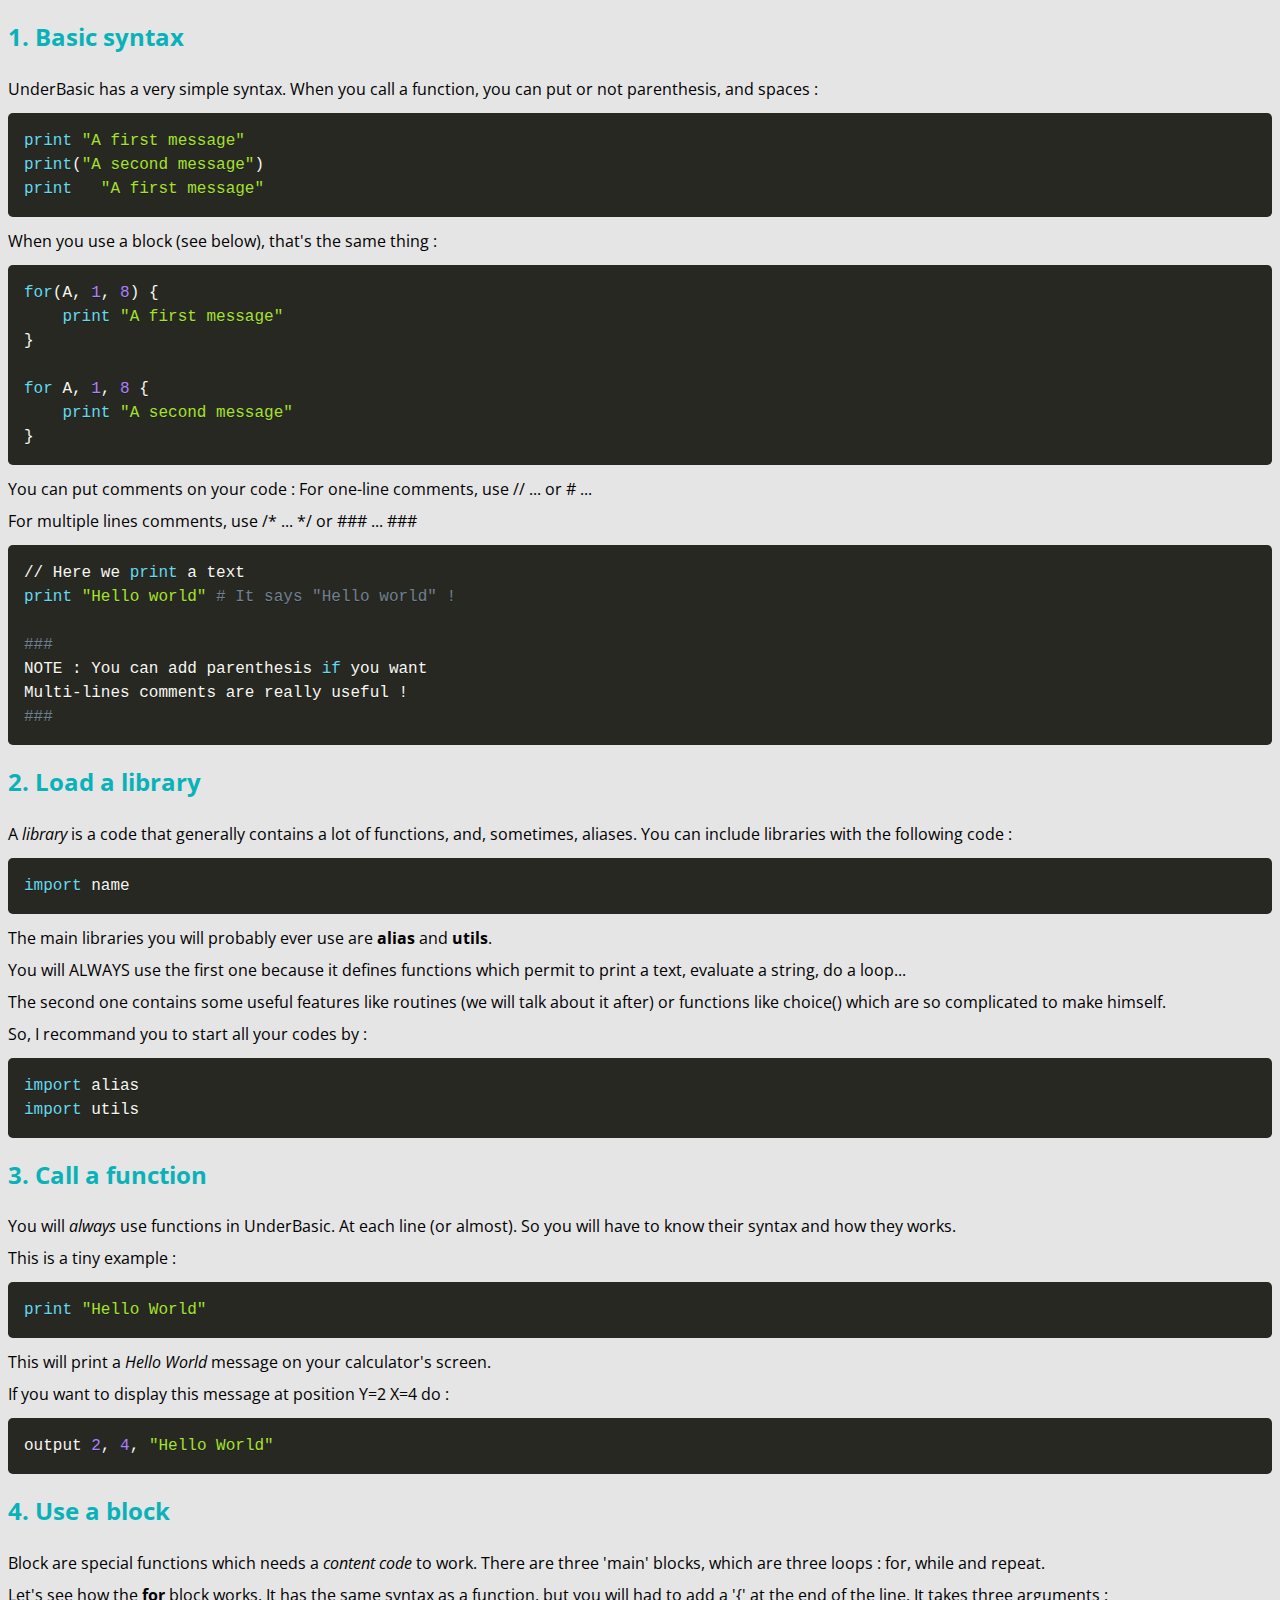
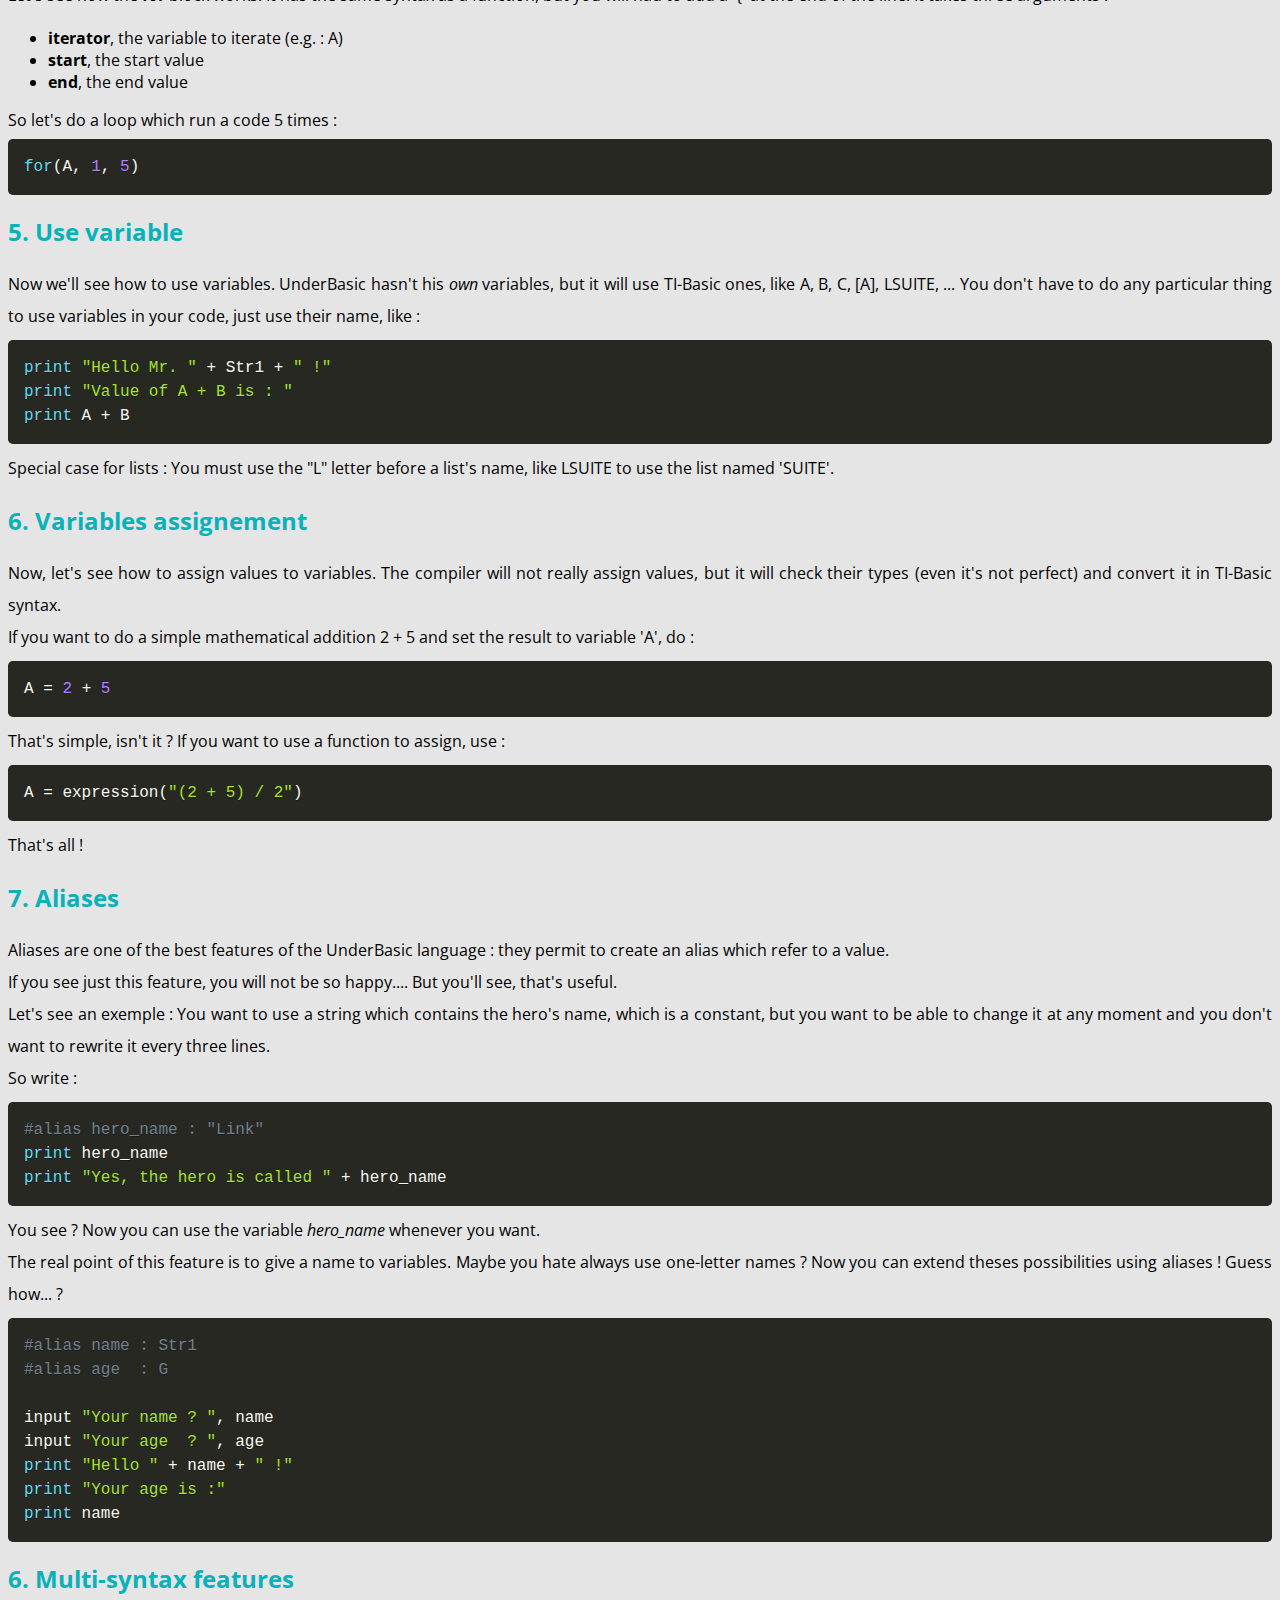
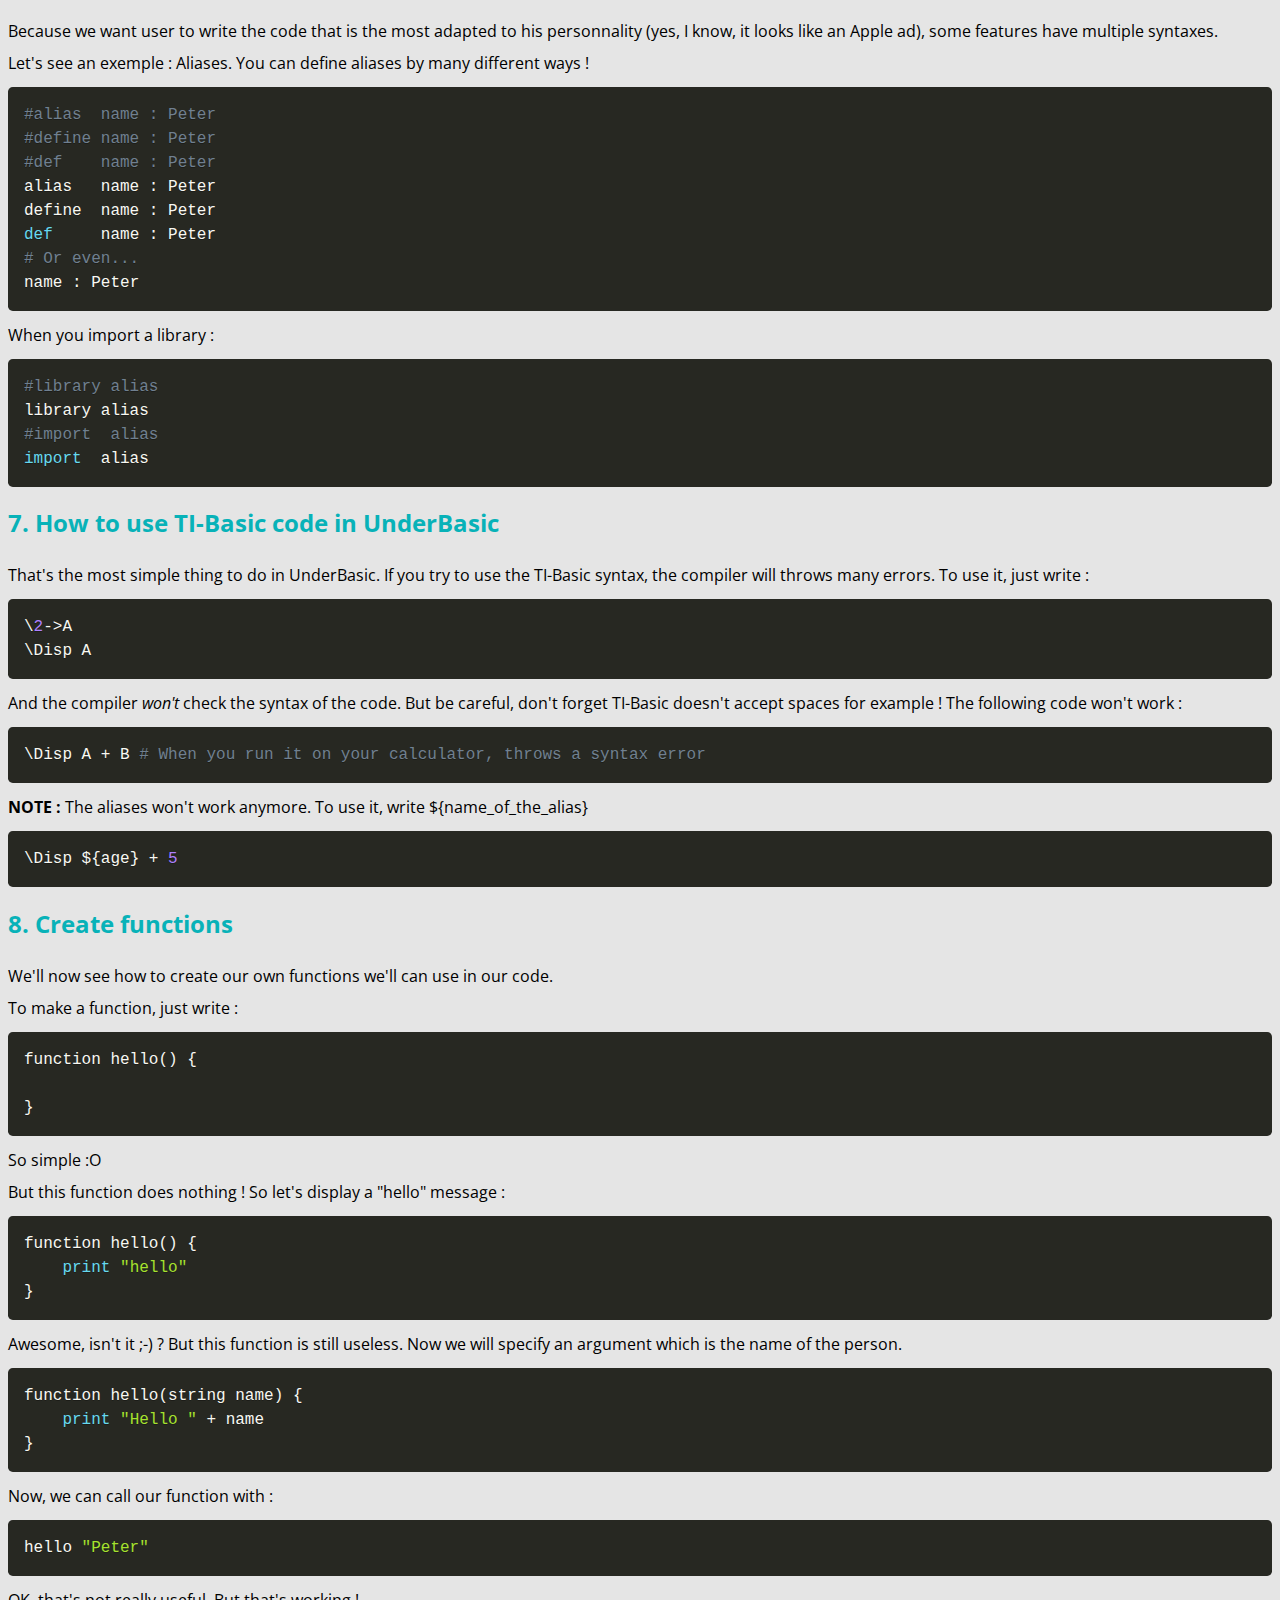
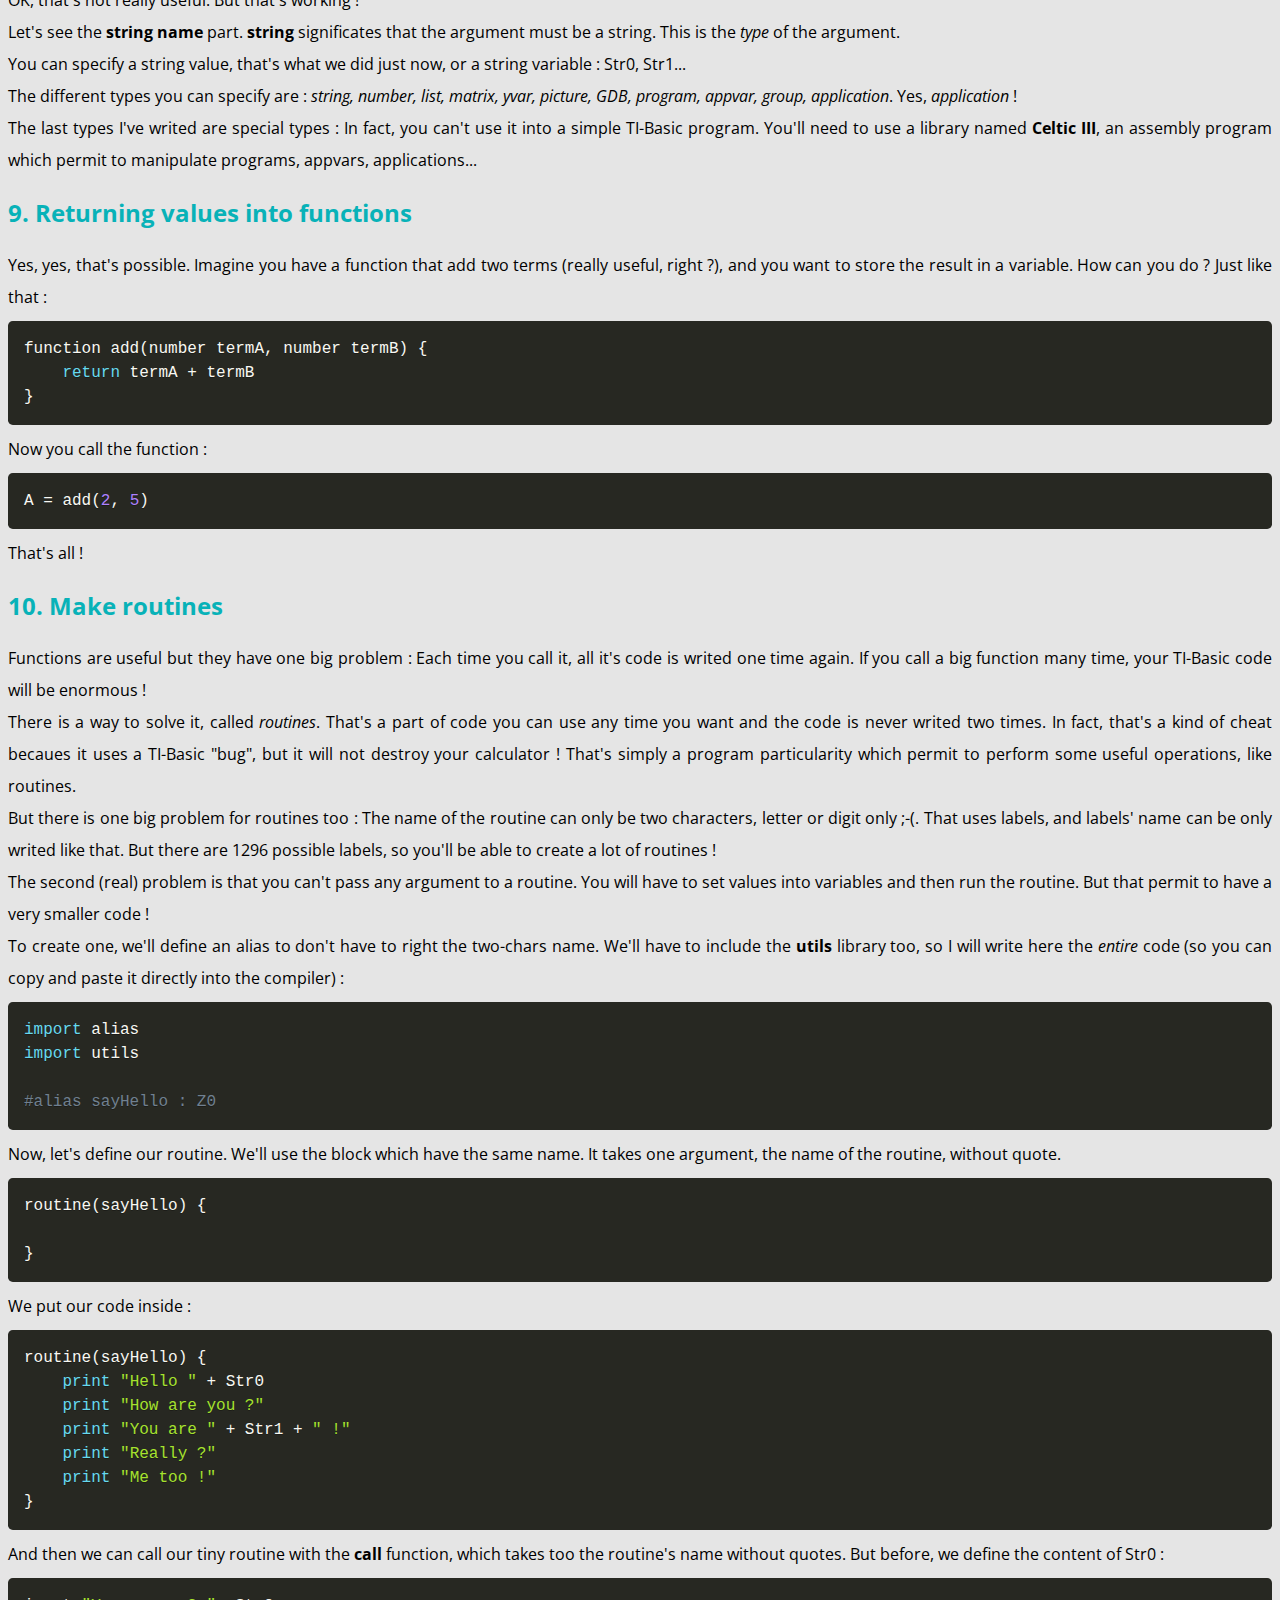
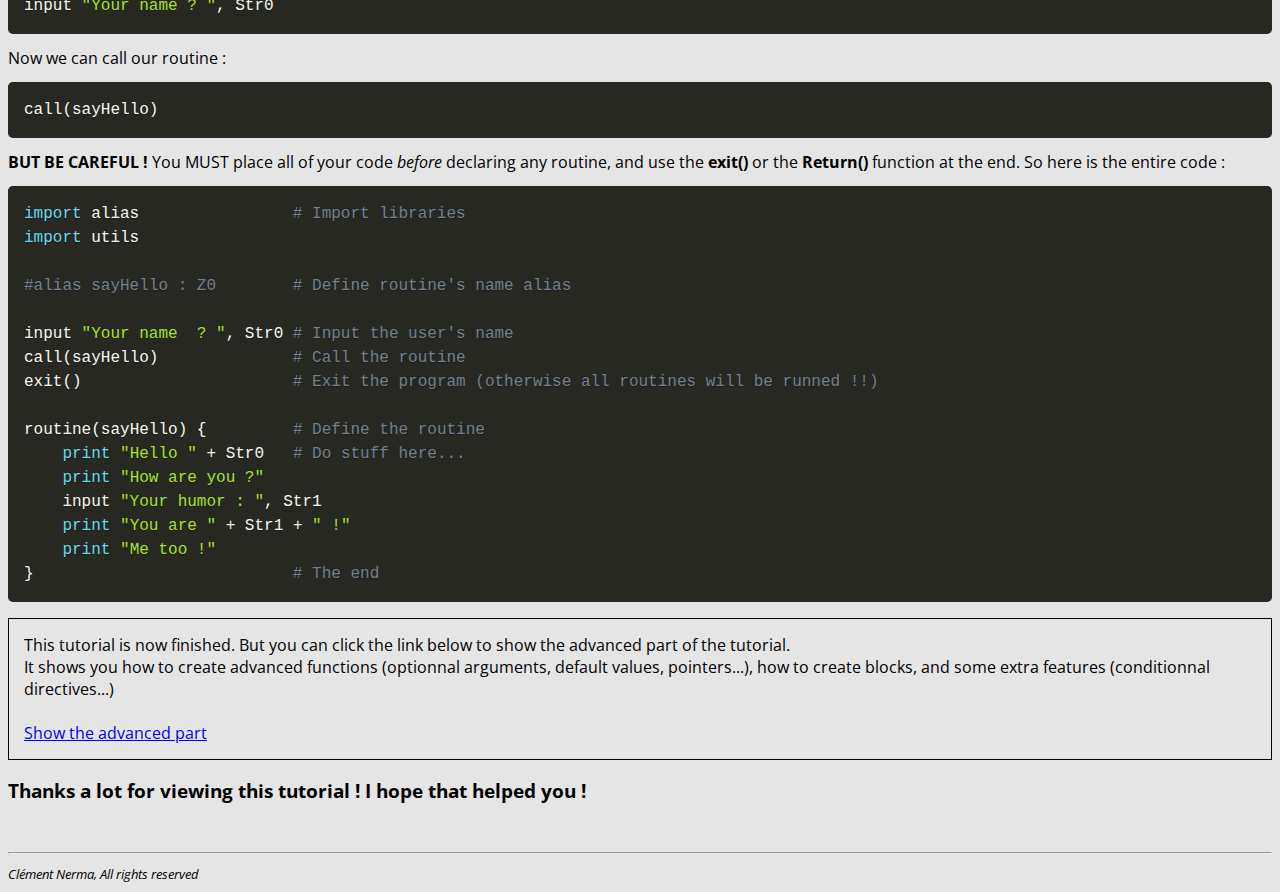
==== doc/index.html @ 7f895eaa "UnderBasic v0.7 - Improved libraries - Added documentation page (/doc) - Fixed: Bugs with arguments " ====
<!DOCTYPE html>
<html lang="en">
<head>
  <meta charset="utf-8" />
  <title>Documentation - UnderBasic</title>
  <link href="https://fonts.googleapis.com/css?family=Open+Sans" rel="stylesheet" type="text/css" />
  <link href="prism.css" rel="stylesheet" type="text/css" />
  <style type="text/css" charset="utf-8">
    body {
      font-family: "Open Sans", sans-serif;
      background-color: rgba(0, 0, 0, 0.1)
    }

    p {
      text-align: justify;
      line-height: 2em;
    }

    h2 {
      color: rgb(8, 178, 184);
      cursor: pointer;
    }

    h2:hover {
      text-decoration: underline;
    }
  </style>
</head>
<body>
  <h2 id="basic-syntax">1. Basic syntax</h2>
  <p>
    UnderBasic has a very simple syntax. When you call a function, you can put or not parenthesis, and spaces :
    <code>print "A first message"
          print("A second message")
          print   "A first message"   </code>
    When you use a block (see below), that's the same thing :
    <code>for(A, 1, 8) {
      &tab;print "A first message"
    }

    for A, 1, 8 {
    &tab;print "A second message"
    }</code>

    You can put comments on your code : For one-line comments, use // ... or # ...<br />
    For multiple lines comments, use /* ... */ or ### ... ###
    <code>// Here we print a text
          print "Hello world" # It says "Hello world" !

          ###
          NOTE : You can add parenthesis if you want
                 Multi-lines comments are really useful !
          ###</code>
  </p>

  <h2 id="load-library">2. Load a library</h2>
  <p>
    A <em>library</em> is a code that generally contains a lot of functions, and, sometimes, aliases. You can include libraries with the following code :
    <code>import name</code>
    The main libraries you will probably ever use are <strong>alias</strong> and <strong>utils</strong>.<br />
    You will ALWAYS use the first one because it defines functions which permit to print a text, evaluate a string, do a loop...<br />
    The second one contains some useful features like routines (we will talk about it after) or functions like choice() which are so complicated to make himself.<br />
    So, I recommand you to start all your codes by :
    <code>import alias
          import utils</code>
  </p>

  <h2 id="call-function">3. Call a function</h2>
  <p>
    You will <em>always</em> use functions in UnderBasic. At each line (or almost). So you will have to know their syntax and how they works.<br />
    This is a tiny example :
    <code>print "Hello World"</code>
    This will print a <em>Hello World</em> message on your calculator's screen.<br />
    If you want to display this message at position Y=2 X=4 do :
    <code>output 2, 4, "Hello World"</code>
  </p>

  <h2 id="use-block">4. Use a block</h2>
  <p>
    Block are special functions which needs a <em>content code</em> to work. There are three 'main' blocks, which are three loops : for, while and repeat.<br />
    Let's see how the <strong>for</strong> block works. It has the same syntax as a function, but you will had to add a '{' at the end of the line. It takes three arguments :<br />
    <ul>
      <li><strong>iterator</strong>, the variable to iterate (e.g. : A)</li>
      <li><strong>start</strong>, the start value</li>
      <li><strong>end</strong>, the end value</li>
    </ul>
    So let's do a loop which run a code 5 times :
    <code>for(A, 1, 5)</code>
  </p>

  <h2 id="use-variable">5. Use variable</h2>
  <p>
    Now we'll see how to use variables. UnderBasic hasn't his <em>own</em> variables, but it will use TI-Basic ones, like A, B, C, [A], LSUITE, ...
    You don't have to do any particular thing to use variables in your code, just use their name, like :
    <code>print "Hello Mr. " + Str1 + " !"
          print "Value of A + B is : "
          print A + B</code>
    Special case for lists : You must use the "L" letter before a list's name, like LSUITE to use the list named 'SUITE'.
  </p>

  <h2 id="variables-assign">6. Variables assignement</h2>
  <p>
    Now, let's see how to assign values to variables. The compiler will not really assign values, but it will check their types (even it's not perfect) and convert it in TI-Basic syntax.<br />
    If you want to do a simple mathematical addition 2 + 5 and set the result to variable 'A', do :
    <code>A = 2 + 5</code>
    That's simple, isn't it ? If you want to use a function to assign, use :
    <code>A = expression("(2 + 5) / 2")</code>
    That's all !
  </p>

  <h2 id="aliases">7. Aliases</h2>
  <p>
    Aliases are one of the best features of the UnderBasic language : they permit to create an alias which refer to a value.<br />
    If you see just this feature, you will not be so happy.... But you'll see, that's useful.<br />
    Let's see an exemple : You want to use a string which contains the hero's name, which is a constant, but you want to be able to change it at any moment and you don't want to rewrite it every three lines.<br />
    So write :
    <code>#alias hero_name : "Link"
          print hero_name
          print "Yes, the hero is called " + hero_name</code>
    You see ? Now you can use the variable <em>hero_name</em> whenever you want.<br />
    The real point of this feature is to give a name to variables. Maybe you hate always use one-letter names ? Now you can extend theses possibilities using aliases ! Guess how... ?
    <code>#alias name : Str1
          #alias age  : G

          input "Your name ? ", name
          input "Your age  ? ", age
          print "Hello " + name + " !"
          print "Your age is :"
          print name</code>
  </p>

  <h2 id="multi-syntax">6. Multi-syntax features</h2>
  <p>
    Because we want user to write the code that is the most adapted to his personnality (yes, I know, it looks like an Apple ad), some features have multiple syntaxes.<br />
    Let's see an exemple : Aliases. You can define aliases by many different ways !
    <code>#alias  name : Peter
          #define name : Peter
          #def    name : Peter
          alias   name : Peter
          define  name : Peter
          def     name : Peter
          # Or even...
          name : Peter</code>
    When you import a library :
    <code>#library alias
           library alias
          #import  alias
           import  alias</code>
  </p>

  <h2 id="tibasic">7. How to use TI-Basic code in UnderBasic</h2>
  <p>
    That's the most simple thing to do in UnderBasic. If you try to use the TI-Basic syntax, the compiler will throws many errors. To use it, just write :
    <code>
      \2->A
      \Disp A
    </code>
    And the compiler <em>won't</em> check the syntax of the code. But be careful, don't forget TI-Basic doesn't accept spaces for example ! The following code won't work :
    <code>
      \Disp A + B # When you run it on your calculator, throws a syntax error
    </code>
    <strong>NOTE :</strong> The aliases won't work anymore. To use it, write ${name_of_the_alias}
    <code>
      \Disp ${age} + 5
    </code>
   </p>

  <h2 id="create-function">8. Create functions</h2>
  <p>
    We'll now see how to create our own functions we'll can use in our code.<br />
    To make a function, just write :
    <code>function hello() {
      &tab;
    }</code>
    So simple :O<br />
    But this function does nothing ! So let's display a "hello" message :
    <code>function hello() {
      &tab;print "hello"
    }</code>
    Awesome, isn't it ;-) ? But this function is still useless. Now we will specify an argument which is the name of the person.<br />
    <code>function hello(string name) {
      &tab;print "Hello " + name
    }</code>
    Now, we can call our function with :
    <code>hello "Peter"</code>
    OK, that's not really useful. But that's working !<br />
    Let's see the <strong>string name</strong> part. <strong>string</strong> significates that the argument must be a string. This is the <em>type</em> of the argument.<br />
    You can specify a string value, that's what we did just now, or a string variable : Str0, Str1...<br />
    The different types you can specify are : <em>string, number, list, matrix, yvar, picture, GDB, program, appvar, group, application</em>. Yes, <em>application</em> !<br />
    The last types I've writed are special types : In fact, you can't use it into a simple TI-Basic program. You'll need to use a library named <strong>Celtic III</strong>, an assembly program which permit to manipulate programs, appvars, applications...
  </p>

  <h2 id="functions-return">9. Returning values into functions</h2>
  <p>
    Yes, yes, that's possible. Imagine you have a function that add two terms (really useful, right ?), and you want to store the result in a variable. How can you do ? Just like that :
    <code>
      function add(number termA, number termB) {
      &tab;return termA + termB
      }
    </code>
    Now you call the function :
    <code>
      A = add(2, 5)
    </code>
    That's all !
  </p>

  <h2 id="make-routines">10. Make routines</h2>
  <p>
    Functions are useful but they have one big problem : Each time you call it, all it's code is writed one time again. If you call a big function many time, your TI-Basic code will be enormous !<br />
    There is a way to solve it, called <em>routines</em>. That's a part of code you can use any time you want and the code is never writed two times. In fact, that's a kind of cheat becaues it uses a TI-Basic "bug", but it will not destroy your calculator ! That's simply a program particularity which permit to perform some useful operations, like routines.<br />
    But there is one big problem for routines too : The name of the routine can only be two characters, letter or digit only ;-(. That uses labels, and labels' name can be only writed like that. But there are 1296 possible labels, so you'll be able to create a lot of routines !<br />
    The second (real) problem is that you can't pass any argument to a routine. You will have to set values into variables and then run the routine. But that permit to have a very smaller code !<br />
    To create one, we'll define an alias to don't have to right the two-chars name. We'll have to include the <strong>utils</strong> library too, so I will write here the <em>entire</em> code (so you can copy and paste it directly into the compiler) :
    <code>
      import alias
      import utils

      #alias sayHello : Z0
    </code>

    Now, let's define our routine. We'll use the block which have the same name. It takes one argument, the name of the routine, without quote.
    <code>routine(sayHello) {

    }</code>
    We put our code inside :
    <code>routine(sayHello) {
      &tab;print "Hello " + Str0
      &tab;print "How are you ?"
      &tab;print "You are " + Str1 + " !"
      &tab;print "Really ?"
      &tab;print "Me too !"
    }</code>

    And then we can call our tiny routine with the <strong>call</strong> function, which takes too the routine's name without quotes.
    But before, we define the content of Str0 :

    <code>input "Your name ? ", Str0</code>

    Now we can call our routine :

    <code>call(sayHello)</code>

    <strong>BUT BE CAREFUL !</strong> You MUST place all of your code <em>before</em> declaring any routine, and use the <strong>exit()</strong> or the <strong>Return()</strong> function at the end. So here is the entire code :

    <code>
      import alias                # Import libraries
      import utils

      #alias sayHello : Z0        # Define routine's name alias

      input "Your name  ? ", Str0 # Input the user's name
      call(sayHello)              # Call the routine
      exit()                      # Exit the program (otherwise all routines will be runned !!)

      routine(sayHello) {         # Define the routine
      &tab;print "Hello " + Str0   # Do stuff here...
      &tab;print "How are you ?"
      &tab;input "Your humor : ", Str1
      &tab;print "You are " + Str1 + " !"
      &tab;print "Me too !"
      }                           # The end
    </code>
  </p>

  <div style="border:1px solid black;padding:15px;">
    This tutorial is now finished. But you can click the link below to show the advanced part of the tutorial.<br />
    It shows you how to create advanced functions (optionnal arguments, default values, pointers...), how to create blocks, and some extra features (conditionnal directives...)<br /><br />

    <a id="show_advanced" href="#">Show the advanced part</a>
  </div>

  <div id="advanced" style="display:none;">
    <h2 id="advanced-arguments">I - Advanced arguments definitions</h2>
    <h2 id="pointers">1. Pointers</h2>
    When you define a function, maybe you'll want to have a variable, not a value. For example, let's imagine a string. You have to perform many operations on this string. If you accept both variables and values, you'll maybe have :
    <code>
      function cut_from_space(string str) {
        &tab;Z = length(str)
        &tab;for(A, 1, Z) {
          &tab;&tab;if(sub(str, A, 1) = " ") {
          &tab;&tab;&tab;Str0 = sub(str, A + 1, Z - A) # We need to put result in Str0
          &tab;&tab;&tab;A = Z + 1
          &tab;&tab;}
        &tab;}
      }
    </code>
    And you do :
    <code>
      cut_from_space("This is a very very very long string, isn't it ? I think that's really boring to write a so long string...")
    </code>
    The final TI-Basic code will be :
    <code>
      length("This is a very very very long string, isn't it ? I think that's really boring to write a so long string...")
      For(A,1,Z)
      If sub("This is a very very very long string, isn't it ? I think that's really boring to write a so long string..."
      Then
      sub("This is a very very very long string, isn't it ? I think that's really boring to write a so long string...",A + 1,Z - A)
      Z+1->A
      End
      End
    </code>
    That's WAY too long :o ! So you will use a <strong>pointer</strong>, you will ask 'I want a variable, not a value'. You can do it by adding a star "*" after the argument's type :
    <code>
      function cut_from_space(string* str) {
        &tab;Z = length(str)
        &tab;for(A, 1, Z) {
          &tab;&tab;if(sub(str, A, 1) = " ") {
          &tab;&tab;&tab;str = sub(str, A + 1, Z - A) # Str0 is no longer modified because we now have a pointer and we can modify him
          &tab;&tab;&tab;A = Z + 1
          &tab;&tab;}
        &tab;}
      }
    </code>
    Now, the previous code won't work, and you will run the function like this :
    <code>
      Str0 = "This is a very very very long string, isn't it ? I think that's really boring to write a so long string..."
      cut_from_space(Str0)
    </code>
    And the final TI-Basic code becomes :
    <code>
      "This is a very very very long string, isn't it ? I think that's really boring to write a so long string..."->Str0
      length(Str0)
      For(A,1,Z)
      If sub(Str0
      Then
      sub(Str0,A + 1,Z - A)
      Z+1->A
      End
      End
    </code>
    The code is <u>two times</u> smaller !<br />
    Another goal of using a pointer is if you <em>need</em> a pointer, like the <strong>for</strong> block. Here is the beginning of it's source code :
    <code>
      block for(number* iterator, number start, number end) {
    </code>
    It can't work without a variable. Why ? Imagine you are using JavaScript, Python, C++ or any other language which supports the for() loop. Do you think this code will work ?
    <code>for(5 = 0, 1, 2)</code>
    No, it doesn't make sense. Because it needs an iterator, a variable which will be iterated at each run.
    <code>for(counter = 0, 1, 2)</code>
    That will works.

    <h2 id="optionnal-args">2. Optionnal arguments</h2>
    Maybe you'll want one of the arguments to be optionnal. For example, you have a function which perform a complex mathematical operation, and you want to permit user having a value multiplied by a coefficient without writing another line of code.<br />
    You'll use an <em>optionnal argument</em>. When user call the function, he will not be asked for the optionnal argument. If he specify it, it takes the value he have specified. But if he doesn't specify the argument, it takes the default value you want.
    <code>
      function financial(number t1, number t2, number [coefficient] = 1) { # Here, the default coefficient is 1
      &tab;return (t1 + t2 * cos(t1) / cos(t2)) + (tan(t1)) * (t1 - coefficient)
      }
    </code>
    Now, you can write :
    <code>
      A = financial(8, 7.5)      # (8 + 7.5 * cos(8) / cos(7.5)) + (tan(8)) * (8 - 1)
      A = financial(8, 7.5, 0.6) # (8 + 7.5 * cos(8) / cos(7.5)) + (tan(8)) * (8 - 6)
    </code>
    Useful, isn't it ;-) ?

    <h2 id="mixed-contents">3. Mixed contents</h2>
    Now, we'll see <em>mixed</em> contents. That's arguments which can take any type, list, matrix, string or either number. You can pass what you want to the function !<br />
    The use of this type is rare, because it's generally useful only when you are using a TI-Basic command which supports the mixed type ! (e.g. : Input)<br />
    You can define a mixed argument like that :
    <code>
      function input(mixed* name) {
    </code>
    <strong>NOTE :</strong> Here I use a pointer, but you can remove the star "*" to accept values too.

    <h2 id="create-blocks">II - Create blocks</h2>
    <p>
      Now, let's see how to create blocks. <em>Blocks</em> are some particular functions I've talked about in the <a href="#use-block">4<small>th</small> paragraph</a>.<br />
      We will now create our own block ! But before beginning, what is the point of a block ? In fact, that permit to <em>encapsulate</em> a code into another. For example, in the for loop case, that's permit to use the TI-Basic <strong>For</strong> command, put your code, and then place the <strong>End</strong> token, which is ugly when you see it on your computer's screen.<br />
      So let's see a little example : We'll create a block that defines some variables, run the code many times (user specify how many times, that's an argument named <em>times</em>), and then delete them. First, here is a block declaration syntax :
      <code>block vars(number times) {</code>
      That's really similar to functions, but here we use the <strong>block</strong> keyword.<br />
      When we'll want to put the block's specified code (what we put between '{' and '}' when we use the block), we'll use a variable named _CONTENT_. But we don't want to use it at a simple variable, we want to put it directly in our function's code. So we'll use ${_CONTENT_} to disable compiler's syntax checking. It will only check the syntax of the code himself, not how we use this variable.
      <code>block vars(number times) {
        &tab;A = 8
        &tab;B = 7
        &tab;D = 4
        &tab;LSUITE = {4, 8, 7, 6, 5, 2, 8, 4, 6, 5}
        &tab;for(A, 1, times) {
        &tab;&tab;${_CONTENT_}
        &tab;}
        &tab;deleteVar A
        &tab;deleteVar B
        &tab;deleteVar D
        &tab;deleteVar LSUITE
      }</code>
      Now we can call this block by writing :
      <code>
        vars(5) {
        &tab;print (A * D + 5) / tan(LSUITE(5))
        }

        vars 8 {
        &tab;print (A * D + 8) / cos(LSUITE(3) + tan(LSUITE(5))) * (sin(LSUITE(3)))
        }
      </code>

      Imagine if we had to write all this code two times :o !
    </p>

    <h2 id="extra-features">III - Extra features</h2>
    <h2 id="conditionnal-directives">1. Conditionnal directives</h2>
    <em>Conditionnal directives</em>. That's their name. They are everywhere. Everywhen.<br />
    Now, we'll see a very secret feature... No, I'm kidding.<br />
    That are directives that permit to run a code <em>only if</em> an argument does (not) exist.<br />
    Let's see : we have a function that takes an optionnal argument, like we did in <a href="#optionnal-args">Optionnal Arguments</a> section. We take it's code one time again :
    <code>function financial(number t1, number t2, number [coefficient] = 1) {
          &tab;return (t1 + t2 * cos(t1) / cos(t2)) + (tan(t1)) * (t1 - coefficient)
          }</code>

    Maybe you want to add a special code if <strong>coefficient</strong> is defined ? Like displaying a message, why not ? But how to do it ? We'll simply use the <em>#ifndef</em> directive, which means If Not Defined. There is also the <em>#ifdef</em> directive, but we doesn't want it here. To close the condition, we put a <em>#endif</em> directive at the end :
    <code>function financial(number t1, number t2, number [coefficient] = 1) {
          &tab;#ifndef coefficient
          &tab;
          &tab;#endif
          &tab;return (t1 + t2 * cos(t1) / cos(t2)) + (tan(t1)) * (t1 - coefficient)
          }</code>

    We can now put our code between the two directives. But there is also an interesting feature with these directives : you can use <em>#set</em> to assign a value to an argument. You can also <em>create</em>n interesting argument.<br />
    Also, you can put UnderBasic code which will be compiled <u>only</u> if this argument is defined, like our message :

    <code>function financial(number t1, number t2, number [coefficient] = 1) {
          &tab;#ifndef coefficient
          &tab;print "WARN: No coeff"
          &tab;#endif
          &tab;return (t1 + t2 * cos(t1) / cos(t2)) + (tan(t1)) * (t1 - coefficient)
          }</code>
    <!-- explain what is it, #ifdef #ifndef #endif #set !-->
  </div>

  <h3>Thanks a lot for viewing this tutorial ! I hope that helped you !</h3>

  <!-- ======================================================= !-->
  <br /><hr />
  <small><em>Clément Nerma, All rights reserved</em></small>

  <!-- Scripts part !-->
  <script type="text/javascript" charset="utf-8">
    var codes = document.getElementsByTagName('code'), pre, code, source, j,
        titles, link;

    // Prepare `code` tags for syntax higlighting
    for(var i = 0; i < codes.length; i++) {
      source = codes[i].innerHTML.split('\n');

      for(j = 0; j < source.length; j++)
        source[j] = source[j].trim();

      if(!source[0])
        source.splice(0, 1);

      pre  = document.createElement('pre');
      pre.innerHTML = '<code class="language-python">' + source.join('\n').replace(/&amp;tab;/g, '&nbsp;&nbsp;&nbsp;&nbsp;') + '</code>';

      codes[i].parentElement.replaceChild(pre, codes[i]);
    }

    /* Make `h2` titles clickables */
    titles = document.getElementsByTagName('h2');

    for(i = 0; i < titles.length; i++)
      titles[i].addEventListener('click', function(event) {
        window.location.hash = this.getAttribute('id');
        event.preventDefault();
      });

    // Add `click` event for #show_advanced
    document.getElementById('show_advanced').addEventListener('click', function(event) {
      document.getElementById('advanced').style.display = 'block';
      this.parentElement.remove();
      event.preventDefault();
    });

    // If URL is ......?advanced, show advanced content
    if(window.location.search === '?advanced') {
      document.getElementById('advanced').style.display = 'block';
      document.getElementById('show_advanced').parentElement.remove();
    }
  </script>
  <script type="text/javascript" src="prism.js"></script>
</body>
</html>
---- doc/prism.css ----
/* http://prismjs.com/download.html?themes=prism-okaidia&languages=markup+python */
/**
 * okaidia theme for JavaScript, CSS and HTML
 * Loosely based on Monokai textmate theme by http://www.monokai.nl/
 * @author ocodia
 */

code[class*="language-"],
pre[class*="language-"] {
	color: #f8f8f2;
	background: none;
	text-shadow: 0 1px rgba(0, 0, 0, 0.3);
	font-family: Consolas, Monaco, 'Andale Mono', 'Ubuntu Mono', monospace;
	text-align: left;
	white-space: pre;
	word-spacing: normal;
	word-break: normal;
	word-wrap: normal;
	line-height: 1.5;

	-moz-tab-size: 4;
	-o-tab-size: 4;
	tab-size: 4;

	-webkit-hyphens: none;
	-moz-hyphens: none;
	-ms-hyphens: none;
	hyphens: none;
}

/* Code blocks */
pre[class*="language-"] {
	padding: 1em;
	margin: .5em 0;
	/*padding: .4em;*/
	/*margin: .2em 0;*/
	overflow: hidden;
	/*overflow: auto;*/
	border-radius: 0.3em;
}

:not(pre) > code[class*="language-"],
pre[class*="language-"] {
	background: #272822;
}

/* Inline code */
:not(pre) > code[class*="language-"] {
	padding: .1em;
	border-radius: .3em;
	white-space: normal;
}

.token.comment,
.token.prolog,
.token.doctype,
.token.cdata {
	color: slategray;
}

.token.punctuation {
	color: #f8f8f2;
}

.namespace {
	opacity: .7;
}

.token.property,
.token.tag,
.token.constant,
.token.symbol,
.token.deleted {
	color: #f92672;
}

.token.boolean,
.token.number {
	color: #ae81ff;
}

.token.selector,
.token.attr-name,
.token.string,
.token.char,
.token.builtin,
.token.inserted {
	color: #a6e22e;
}

.token.operator,
.token.entity,
.token.url,
.language-css .token.string,
.style .token.string,
.token.variable {
	color: #f8f8f2;
}

.token.atrule,
.token.attr-value,
.token.function {
	color: #e6db74;
}

.token.keyword {
	color: #66d9ef;
}

.token.regex,
.token.important {
	color: #fd971f;
}

.token.important,
.token.bold {
	font-weight: bold;
}
.token.italic {
	font-style: italic;
}

.token.entity {
	cursor: help;
}
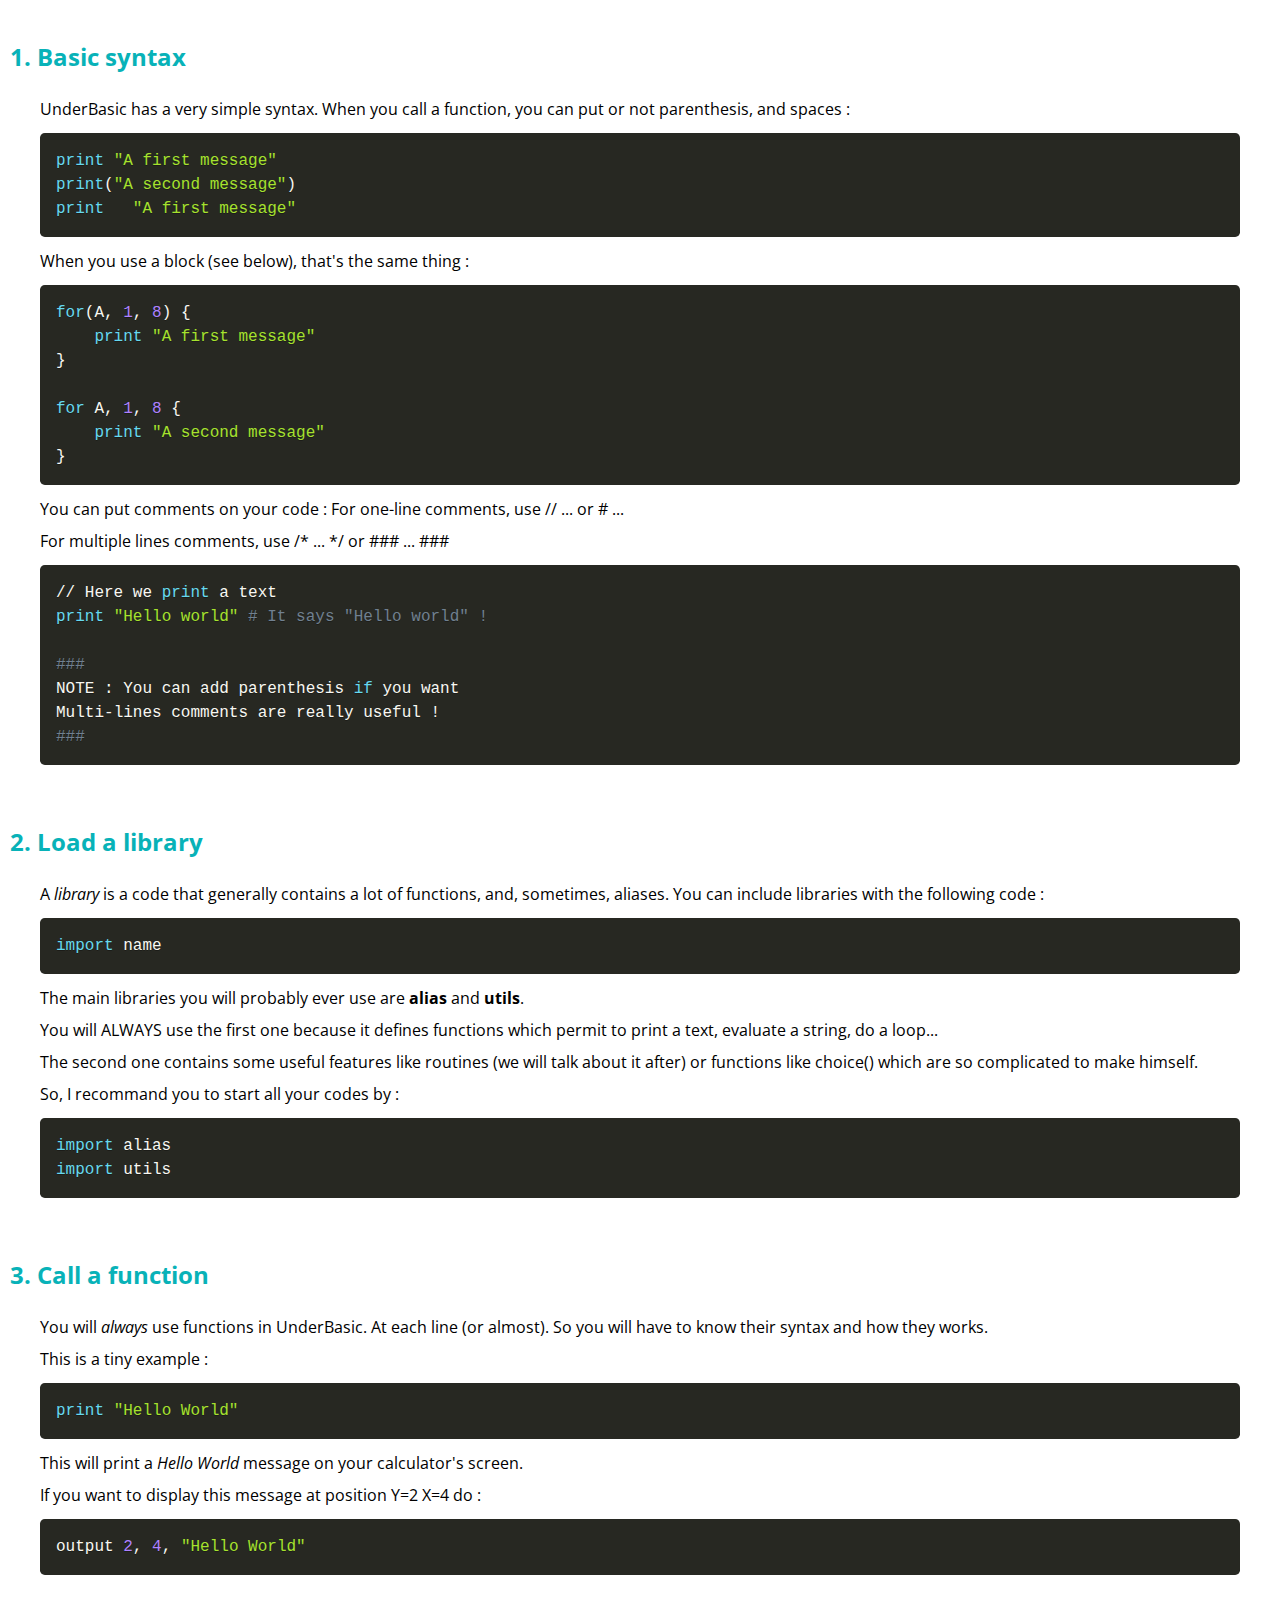
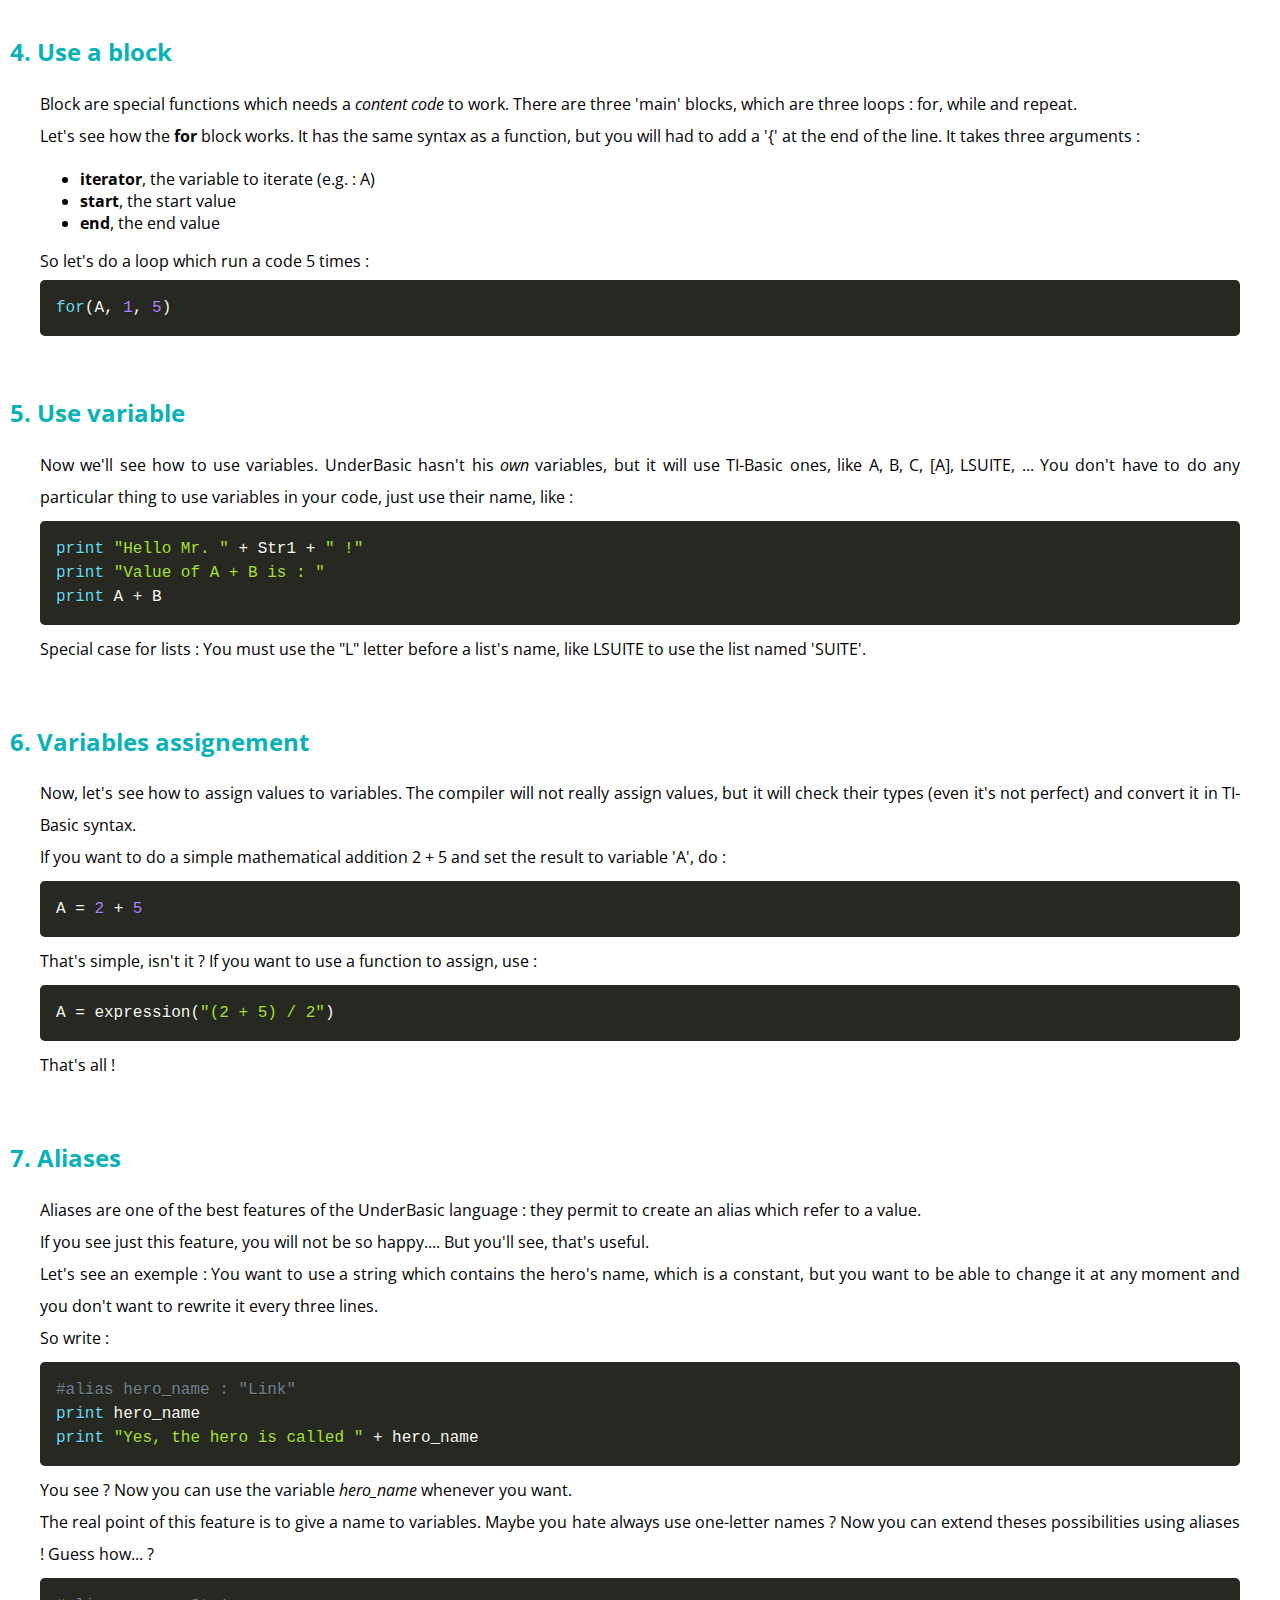
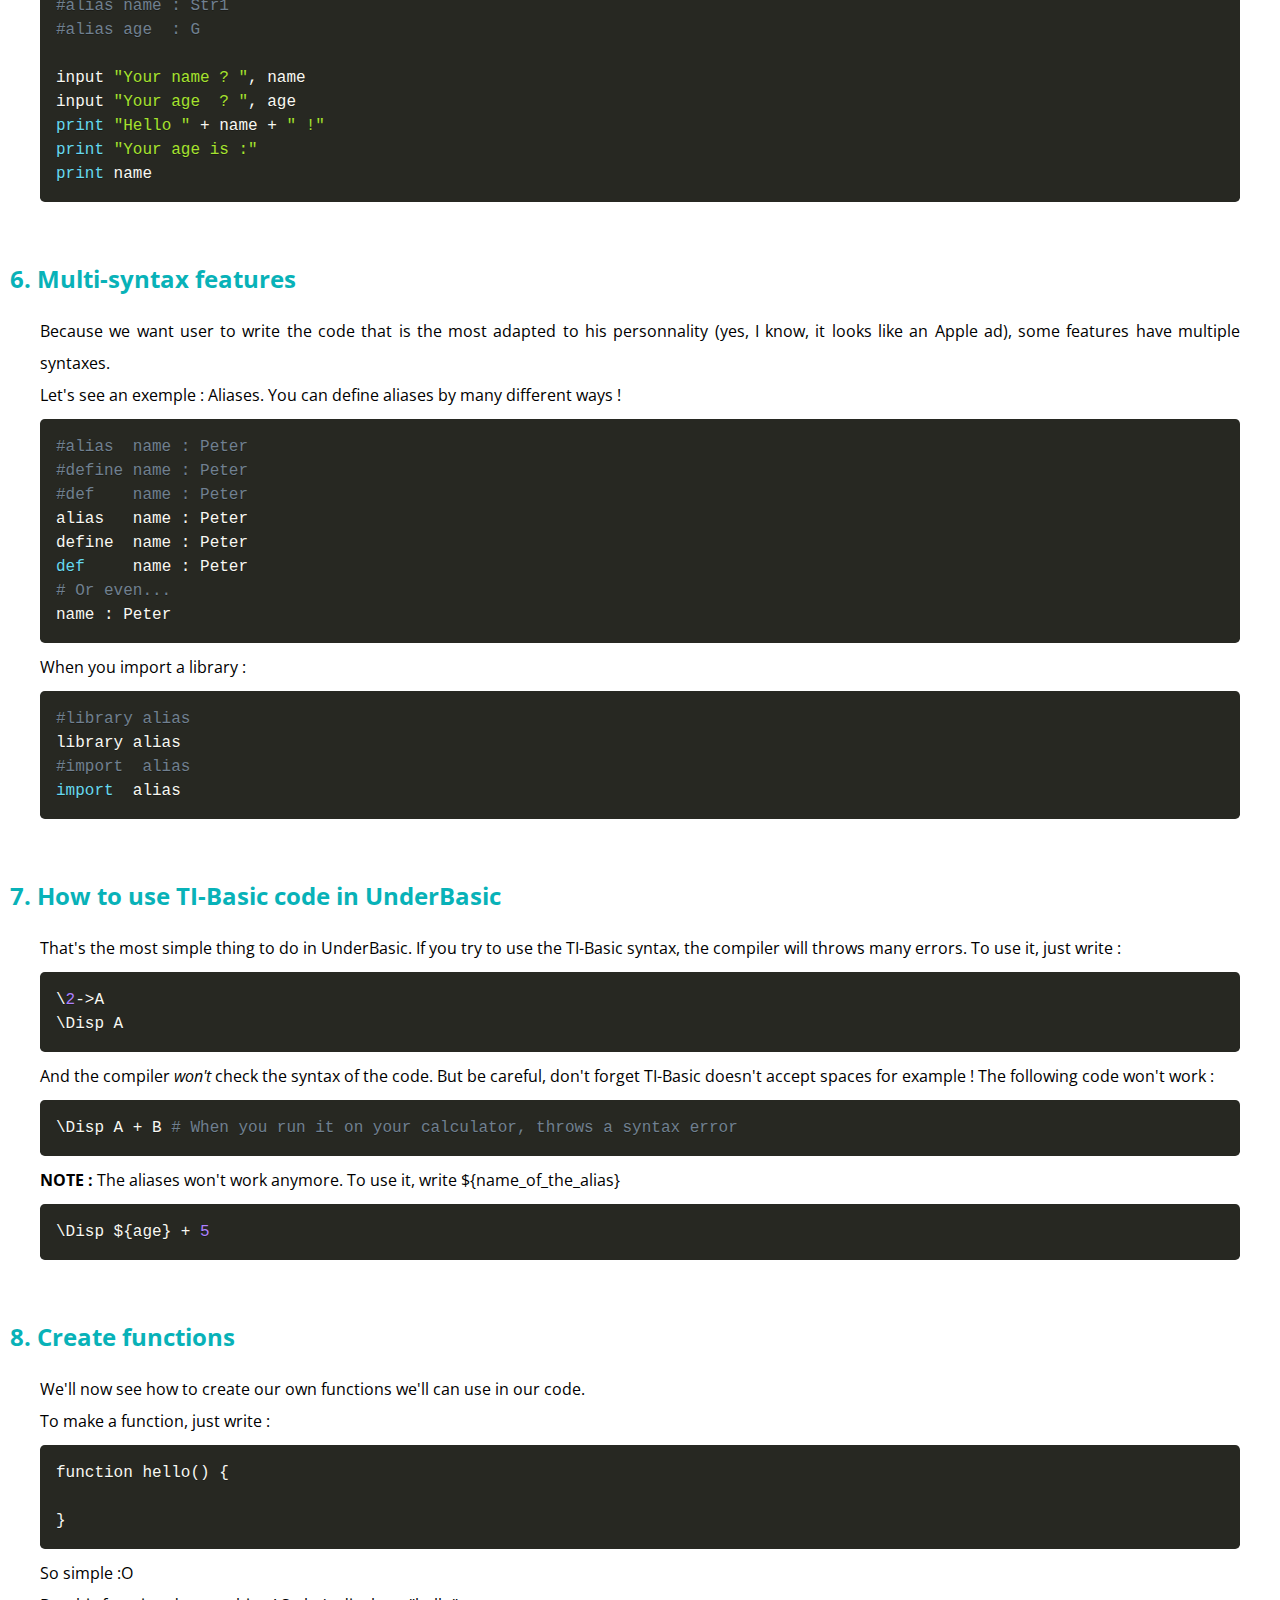
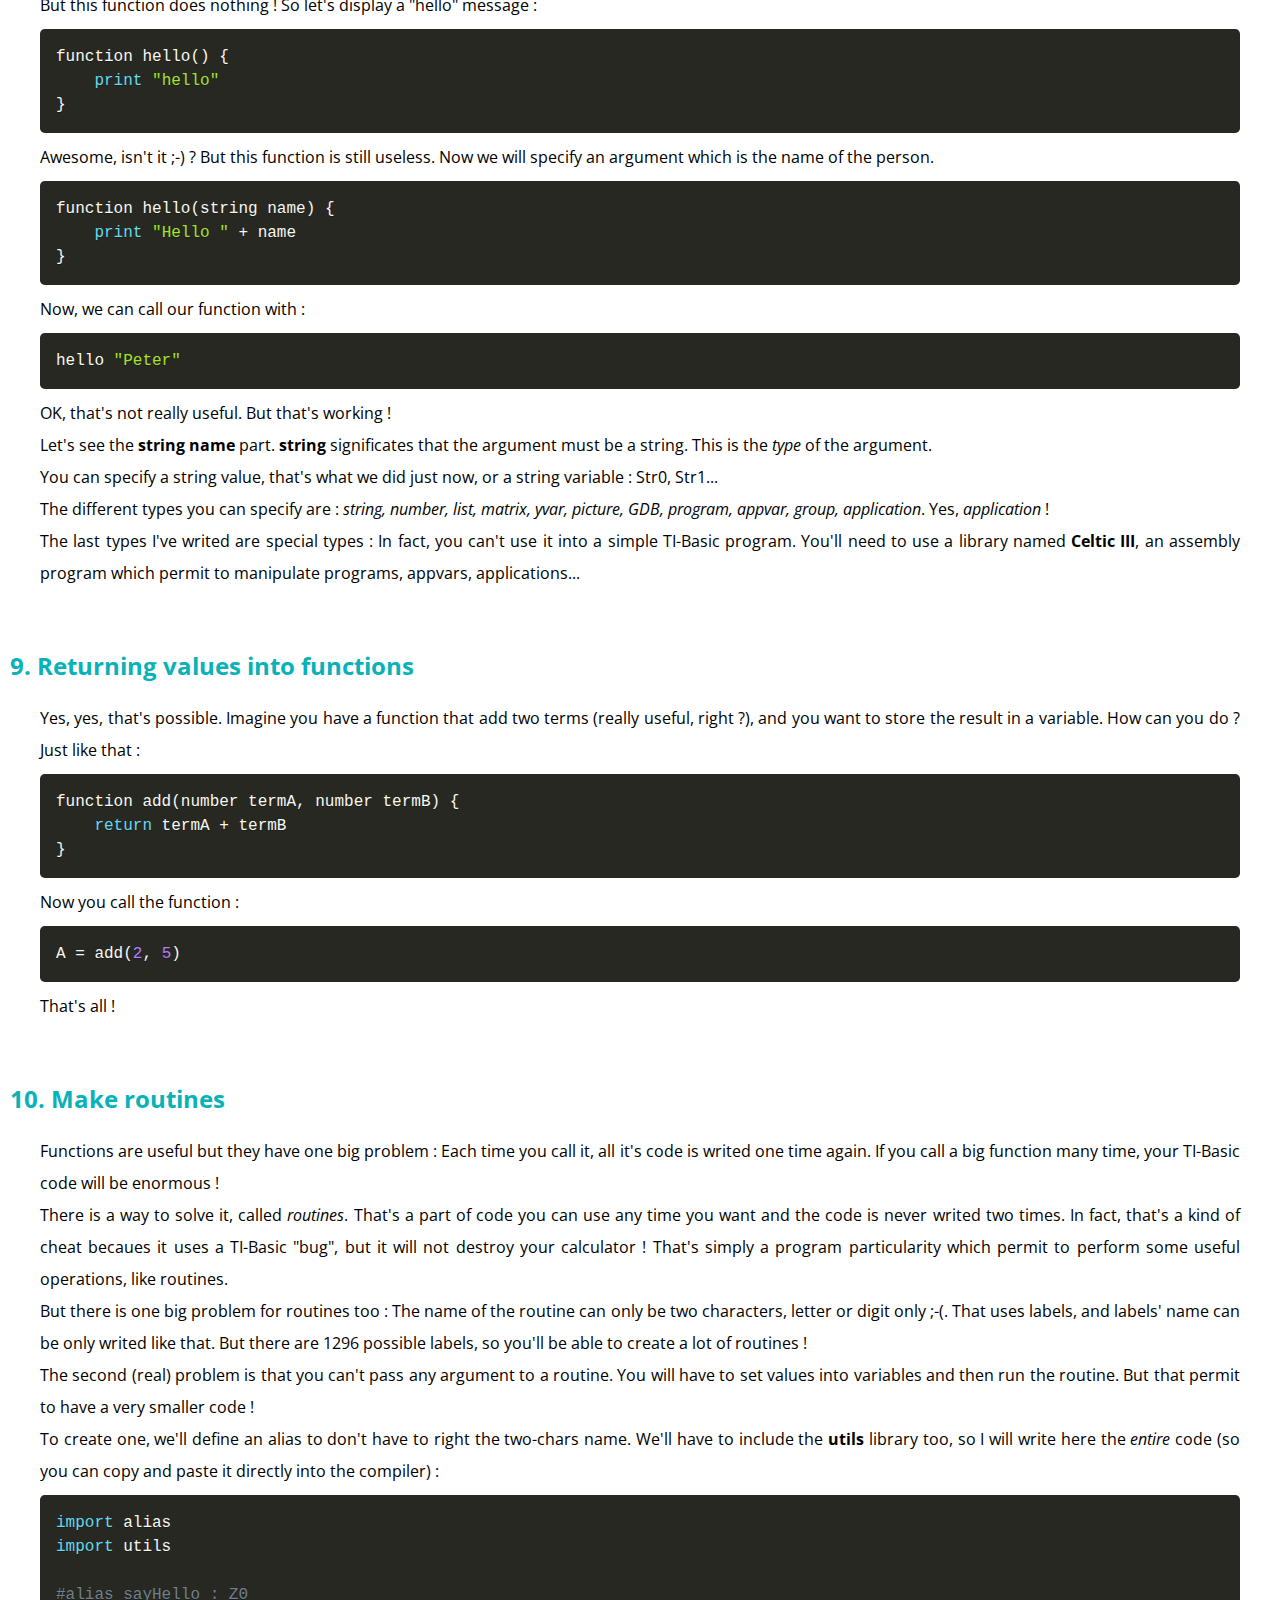
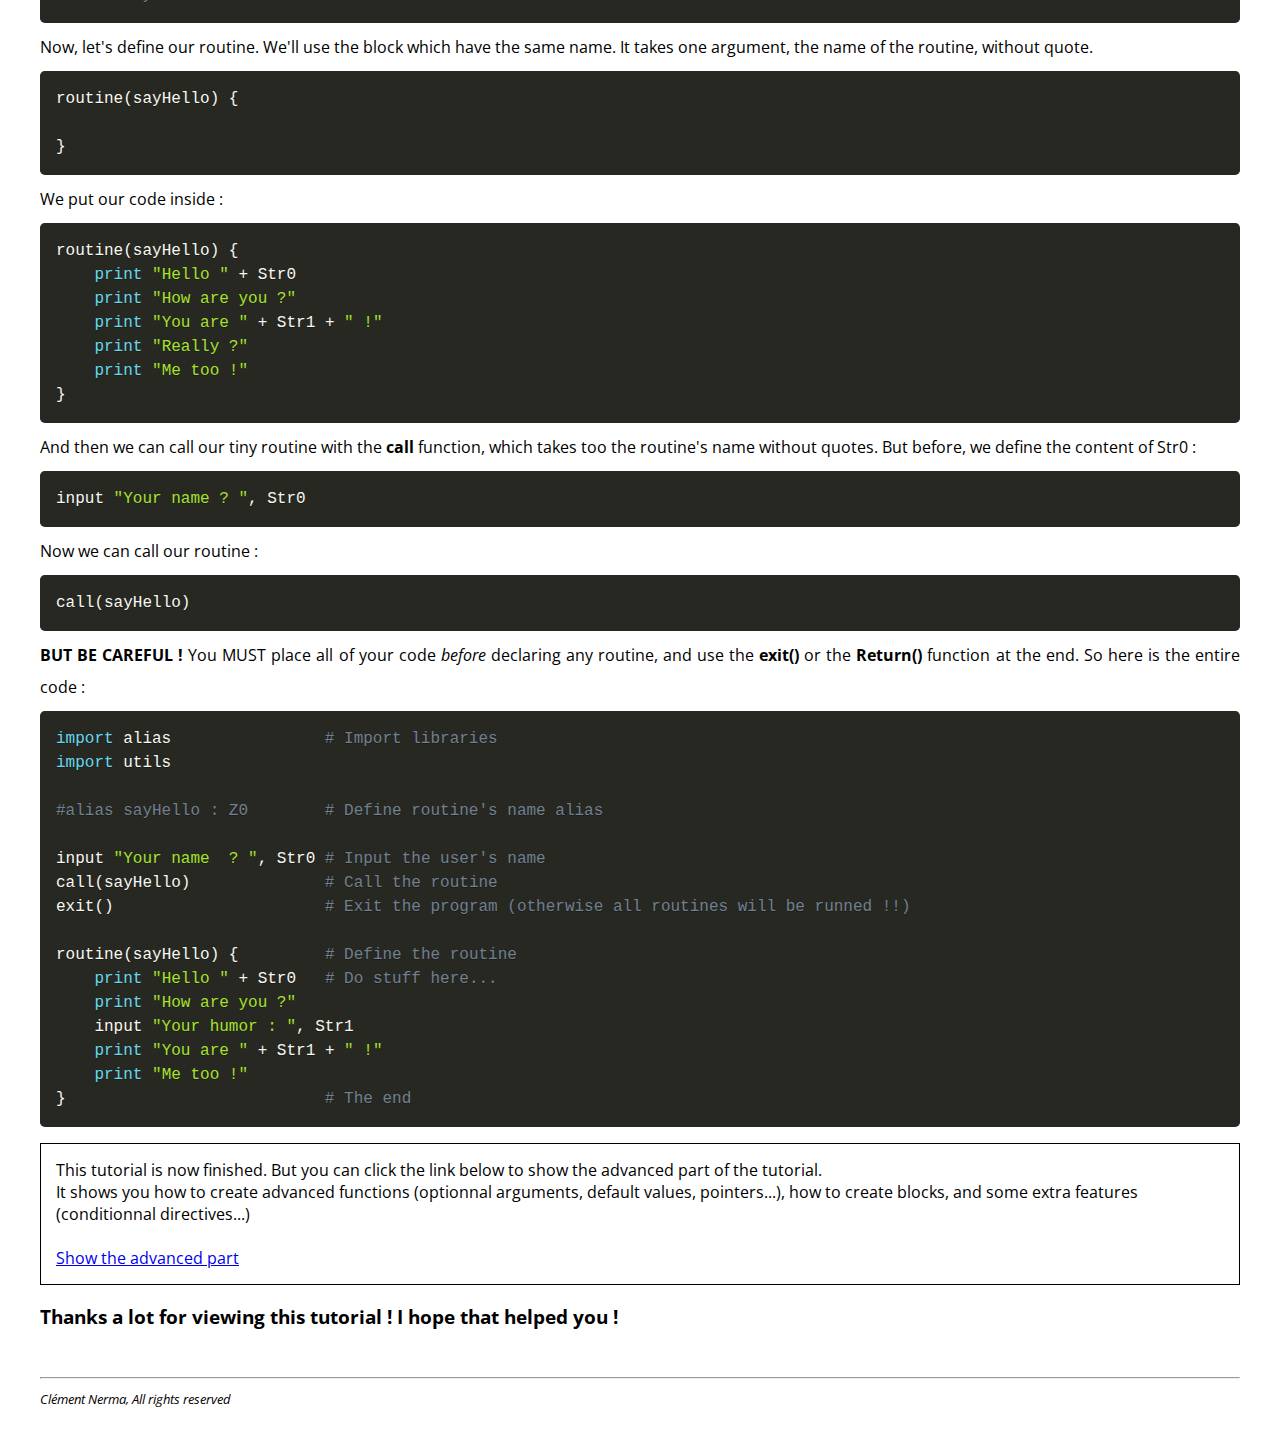
==== commit 2589c214: "[Doc] Improved CSS for readability" ====
--- a/doc/index.html
+++ b/doc/index.html
@@ -9,6 +9,9 @@
     body {
       font-family: "Open Sans", sans-serif;
       background-color: rgba(0, 0, 0, 0.1)
+      max-width: 900px;
+      padding: 40px;
+      margin: auto;
     }
 
     p {
@@ -19,6 +22,8 @@
     h2 {
       color: rgb(8, 178, 184);
       cursor: pointer;
+      margin-top: 60px;
+      margin-left: -30px;
     }
 
     h2:hover {
@@ -27,7 +32,7 @@
   </style>
 </head>
 <body>
-  <h2 id="basic-syntax">1. Basic syntax</h2>
+  <h2 id="basic-syntax" style="margin-top: 0;">1. Basic syntax</h2>
   <p>
     UnderBasic has a very simple syntax. When you call a function, you can put or not parenthesis, and spaces :
     <code>print "A first message"
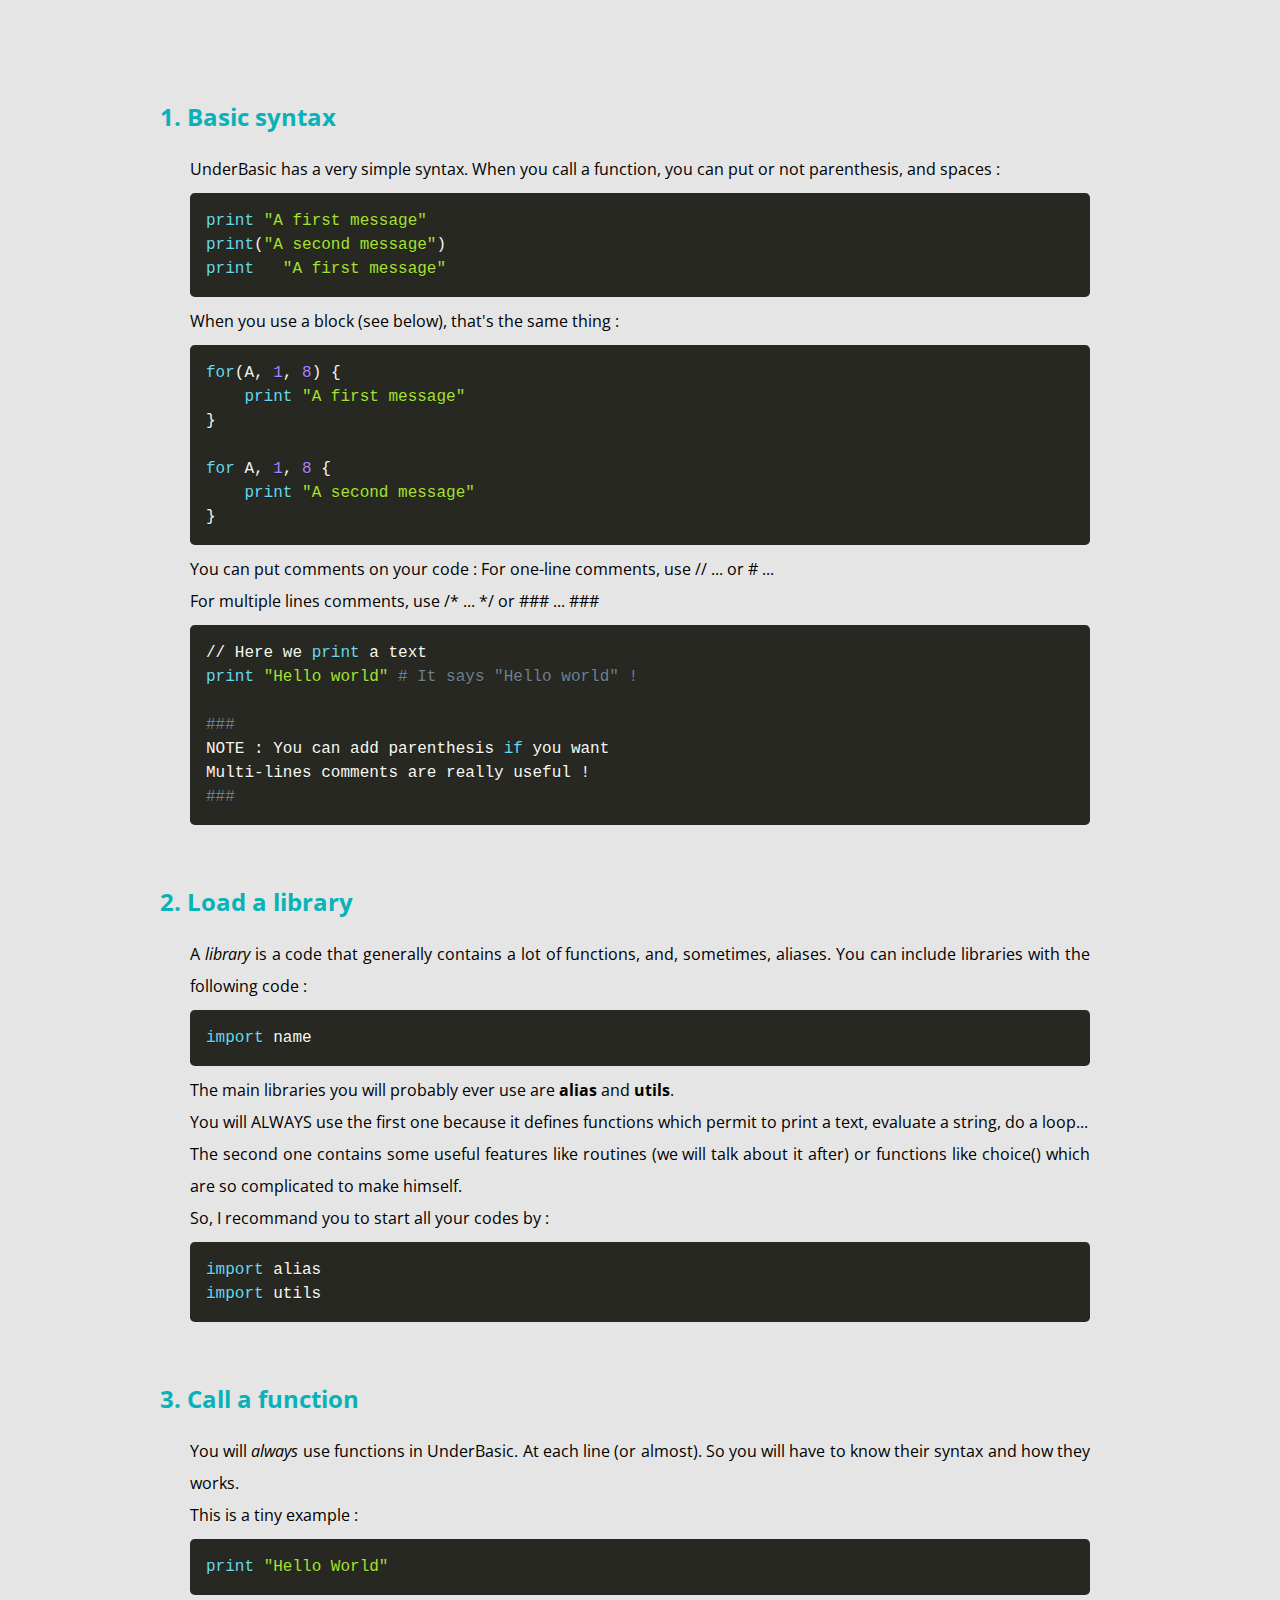
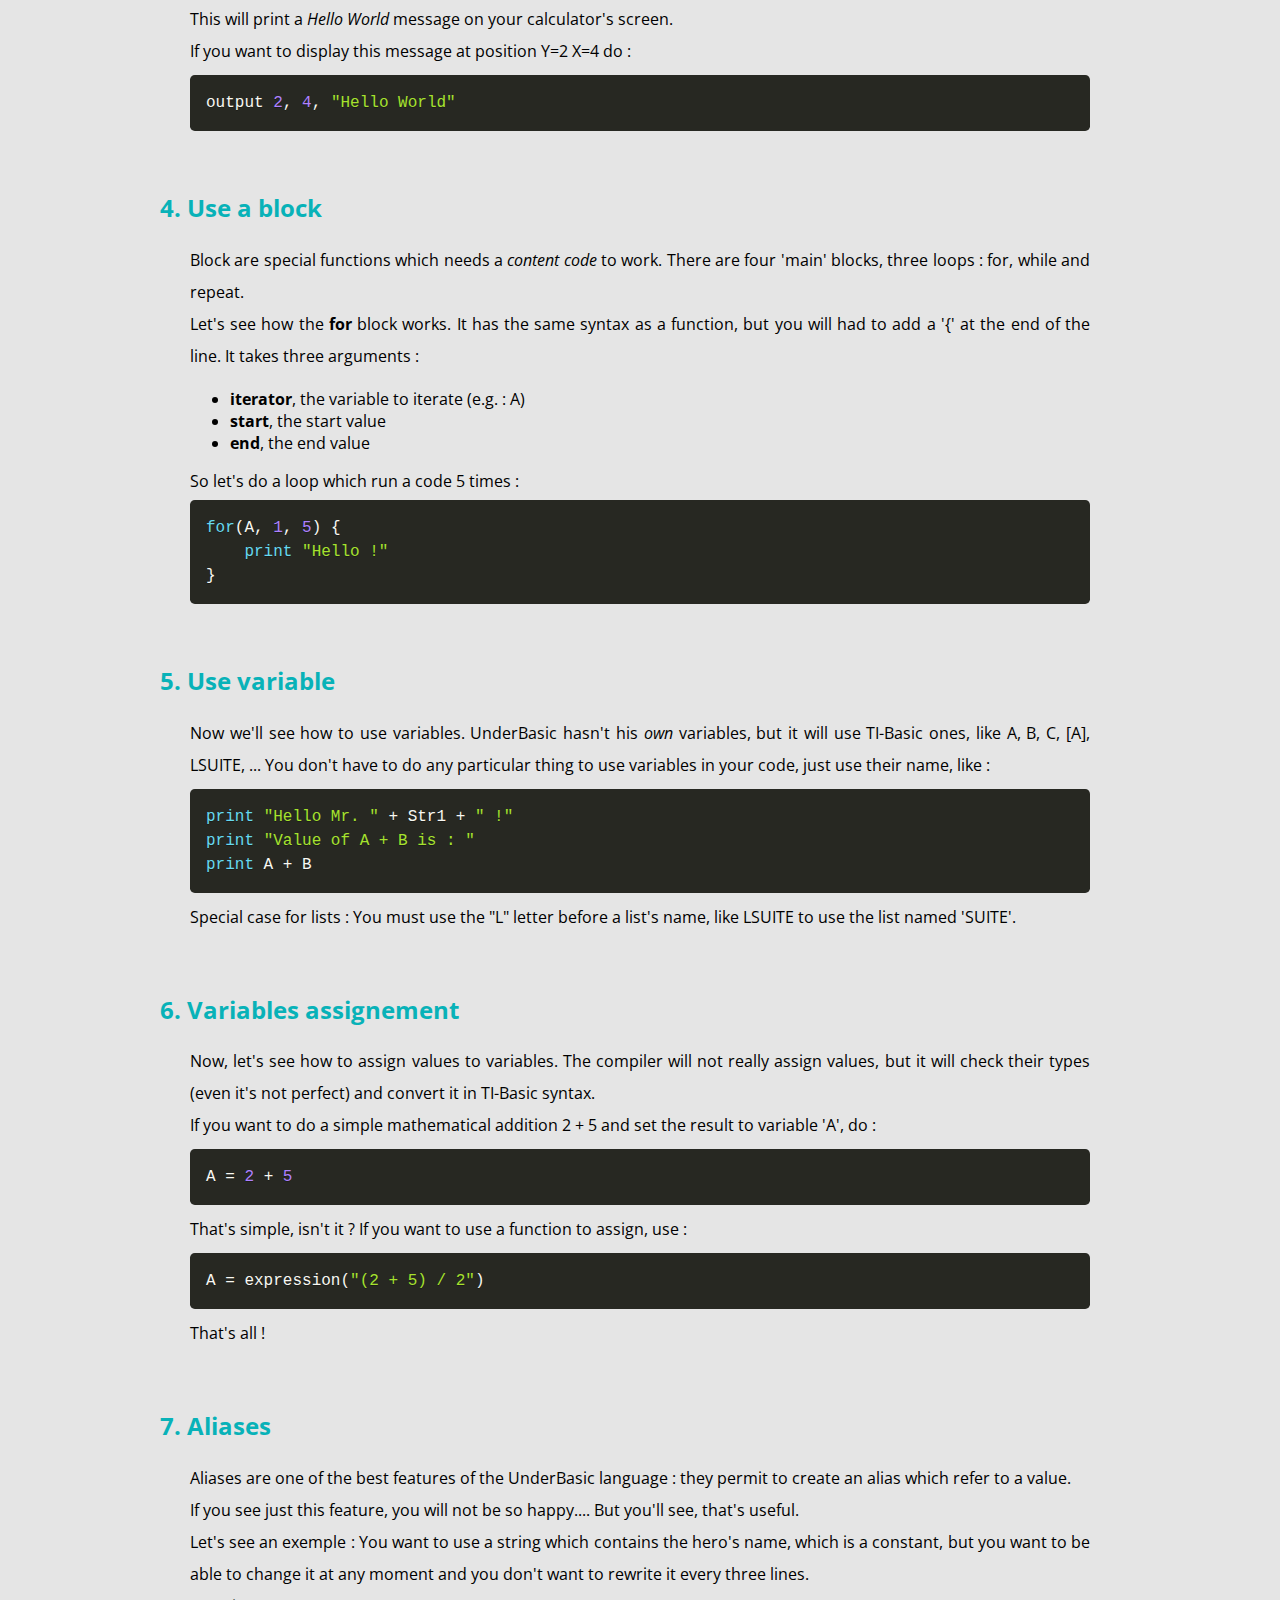
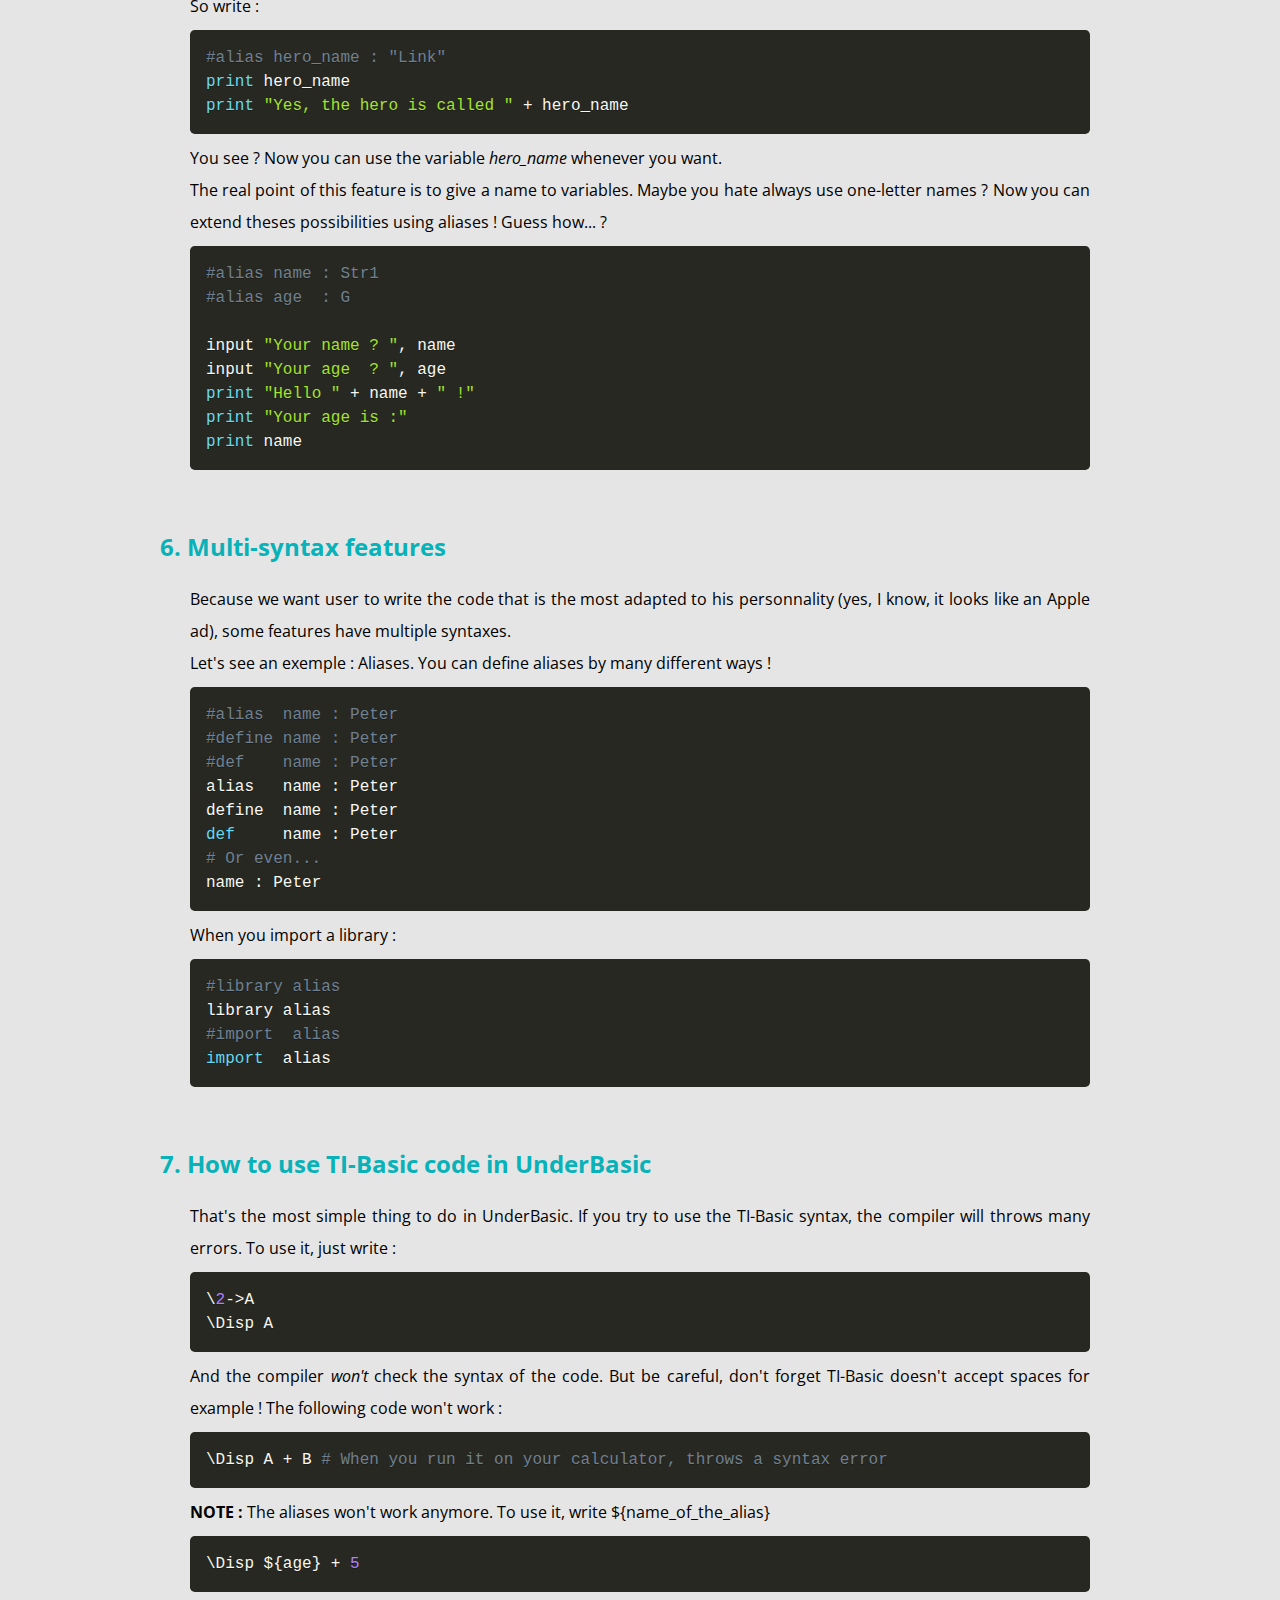
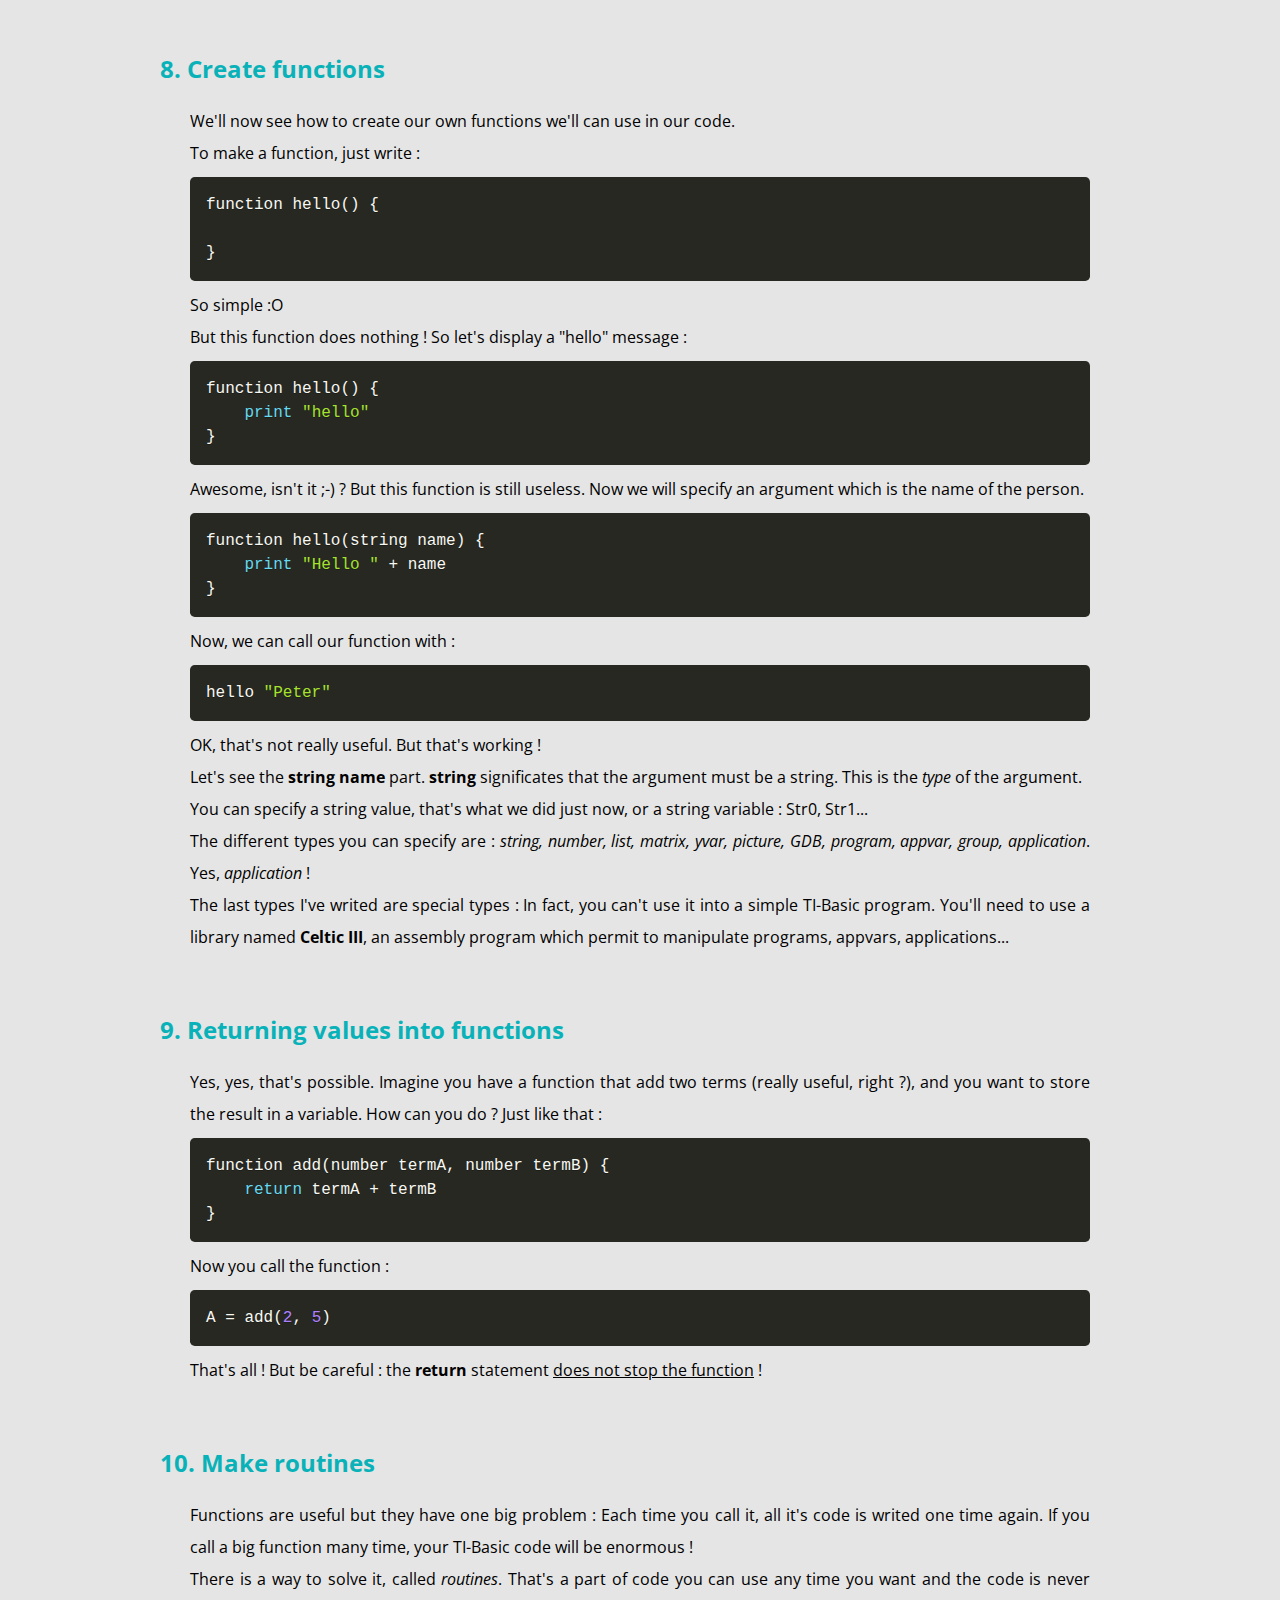
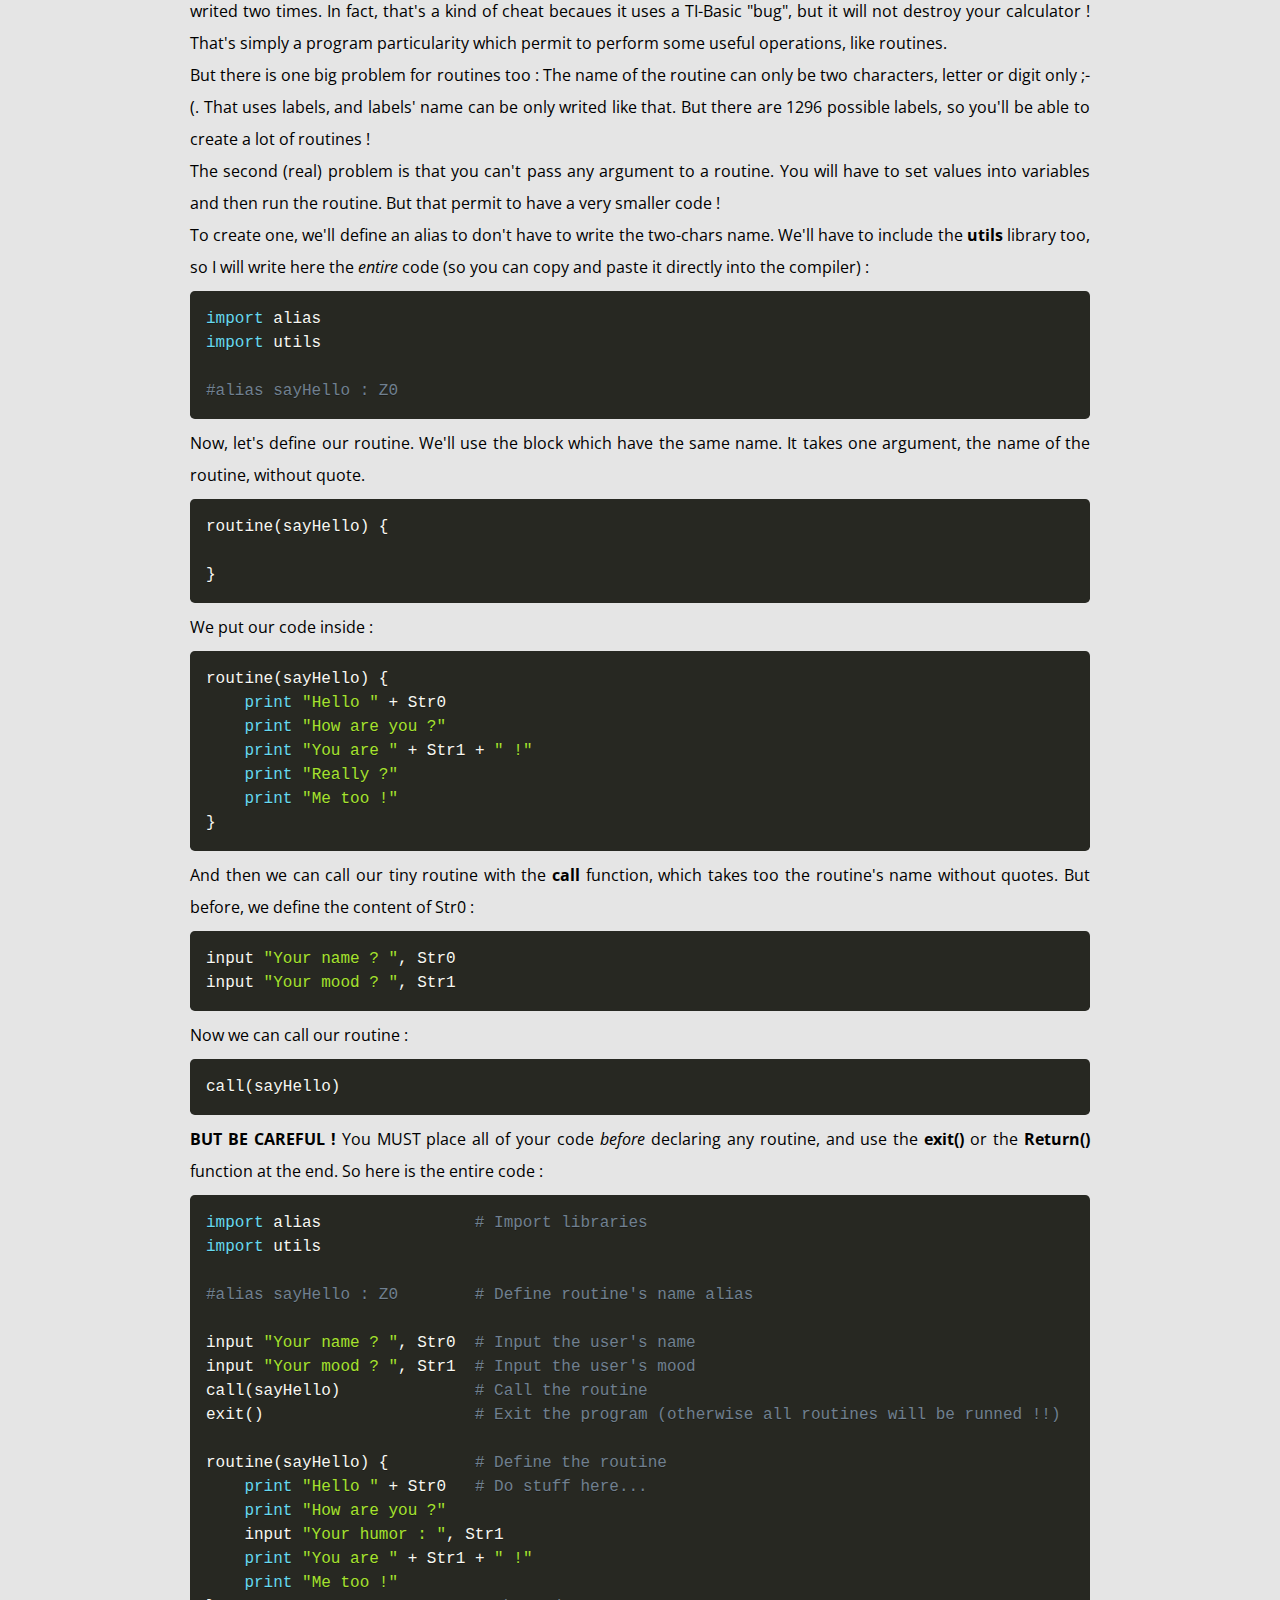
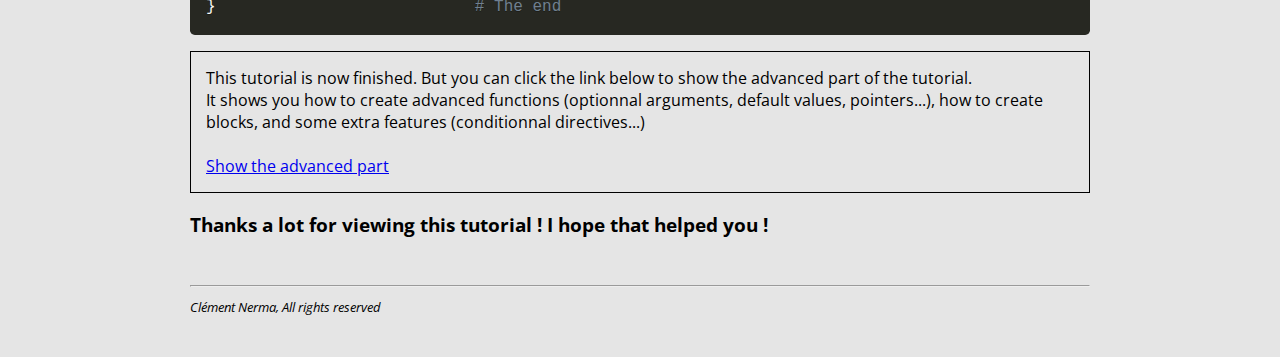
==== commit c730bb88: "UnderBasic v0.8 - Added auto-completion - Improved libraries - Added french documentation (/doc/fr.h" ====
--- a/doc/index.html
+++ b/doc/index.html
@@ -8,9 +8,10 @@
   <style type="text/css" charset="utf-8">
     body {
       font-family: "Open Sans", sans-serif;
-      background-color: rgba(0, 0, 0, 0.1)
+      background-color: rgba(0, 0, 0, 0.1);
       max-width: 900px;
       padding: 40px;
+      margin-top: 0;
       margin: auto;
     }
 
@@ -29,10 +30,21 @@
     h2:hover {
       text-decoration: underline;
     }
+
+    .text-block {
+      border : 1px solid black;
+      padding: 15px;
+    }
   </style>
 </head>
 <body>
-  <h2 id="basic-syntax" style="margin-top: 0;">1. Basic syntax</h2>
+  <div id="fr-link" class="text-block" style="display: none;">
+    Il semblerait que vous utilisiez un navigateur en language française. Souhaitez-vous consulter la documentation en français ?<br /><br />
+
+    <a id="tr-fr" href="fr.html">Documentation française</a>
+  </div>
+
+  <h2 id="basic-syntax">1. Basic syntax</h2>
   <p>
     UnderBasic has a very simple syntax. When you call a function, you can put or not parenthesis, and spaces :
     <code>print "A first message"
@@ -82,7 +94,7 @@
 
   <h2 id="use-block">4. Use a block</h2>
   <p>
-    Block are special functions which needs a <em>content code</em> to work. There are three 'main' blocks, which are three loops : for, while and repeat.<br />
+    Block are special functions which needs a <em>content code</em> to work. There are four 'main' blocks, three loops : for, while and repeat.<br />
     Let's see how the <strong>for</strong> block works. It has the same syntax as a function, but you will had to add a '{' at the end of the line. It takes three arguments :<br />
     <ul>
       <li><strong>iterator</strong>, the variable to iterate (e.g. : A)</li>
@@ -90,7 +102,9 @@
       <li><strong>end</strong>, the end value</li>
     </ul>
     So let's do a loop which run a code 5 times :
-    <code>for(A, 1, 5)</code>
+    <code>for(A, 1, 5) {
+          &tab;print "Hello !"
+          }</code>
   </p>
 
   <h2 id="use-variable">5. Use variable</h2>
@@ -207,7 +221,7 @@
     <code>
       A = add(2, 5)
     </code>
-    That's all !
+    That's all ! But be careful : the <strong>return</strong> statement <u>does not stop the function</u> !
   </p>
 
   <h2 id="make-routines">10. Make routines</h2>
@@ -216,7 +230,7 @@
     There is a way to solve it, called <em>routines</em>. That's a part of code you can use any time you want and the code is never writed two times. In fact, that's a kind of cheat becaues it uses a TI-Basic "bug", but it will not destroy your calculator ! That's simply a program particularity which permit to perform some useful operations, like routines.<br />
     But there is one big problem for routines too : The name of the routine can only be two characters, letter or digit only ;-(. That uses labels, and labels' name can be only writed like that. But there are 1296 possible labels, so you'll be able to create a lot of routines !<br />
     The second (real) problem is that you can't pass any argument to a routine. You will have to set values into variables and then run the routine. But that permit to have a very smaller code !<br />
-    To create one, we'll define an alias to don't have to right the two-chars name. We'll have to include the <strong>utils</strong> library too, so I will write here the <em>entire</em> code (so you can copy and paste it directly into the compiler) :
+    To create one, we'll define an alias to don't have to write the two-chars name. We'll have to include the <strong>utils</strong> library too, so I will write here the <em>entire</em> code (so you can copy and paste it directly into the compiler) :
     <code>
       import alias
       import utils
@@ -240,7 +254,8 @@
     And then we can call our tiny routine with the <strong>call</strong> function, which takes too the routine's name without quotes.
     But before, we define the content of Str0 :
 
-    <code>input "Your name ? ", Str0</code>
+    <code>input "Your name ? ", Str0
+          input "Your mood ? ", Str1</code>
 
     Now we can call our routine :
 
@@ -254,7 +269,8 @@
 
       #alias sayHello : Z0        # Define routine's name alias
 
-      input "Your name  ? ", Str0 # Input the user's name
+      input "Your name ? ", Str0  # Input the user's name
+      input "Your mood ? ", Str1  # Input the user's mood
       call(sayHello)              # Call the routine
       exit()                      # Exit the program (otherwise all routines will be runned !!)
 
@@ -268,7 +284,7 @@
     </code>
   </p>
 
-  <div style="border:1px solid black;padding:15px;">
+  <div class="text-block">
     This tutorial is now finished. But you can click the link below to show the advanced part of the tutorial.<br />
     It shows you how to create advanced functions (optionnal arguments, default values, pointers...), how to create blocks, and some extra features (conditionnal directives...)<br /><br />
 
@@ -347,9 +363,9 @@
 
     <h2 id="optionnal-args">2. Optionnal arguments</h2>
     Maybe you'll want one of the arguments to be optionnal. For example, you have a function which perform a complex mathematical operation, and you want to permit user having a value multiplied by a coefficient without writing another line of code.<br />
-    You'll use an <em>optionnal argument</em>. When user call the function, he will not be asked for the optionnal argument. If he specify it, it takes the value he have specified. But if he doesn't specify the argument, it takes the default value you want.
-    <code>
-      function financial(number t1, number t2, number [coefficient] = 1) { # Here, the default coefficient is 1
+    You'll use an <em>optionnal argument</em>. When user call the function, he will not be asked for the optionnal argument. If he specify it, it takes the value he have specified. Else, it takes the default value you've chosen.
+    <code>
+      function financial(number t1, number t2, number [coefficient] = 1) { # The default coefficient is 1
       &tab;return (t1 + t2 * cos(t1) / cos(t2)) + (tan(t1)) * (t1 - coefficient)
       }
     </code>
@@ -422,7 +438,7 @@
           &tab;return (t1 + t2 * cos(t1) / cos(t2)) + (tan(t1)) * (t1 - coefficient)
           }</code>
 
-    We can now put our code between the two directives. But there is also an interesting feature with these directives : you can use <em>#set</em> to assign a value to an argument. You can also <em>create</em>n interesting argument.<br />
+    We can now put our code between the two directives. But there is also an interesting feature with these directives : you can use <em>#set</em> to assign a value to an argument. You can also <em>create</em> interesting argument.<br />
     Also, you can put UnderBasic code which will be compiled <u>only</u> if this argument is defined, like our message :
 
     <code>function financial(number t1, number t2, number [coefficient] = 1) {
@@ -482,6 +498,10 @@
       document.getElementById('advanced').style.display = 'block';
       document.getElementById('show_advanced').parentElement.remove();
     }
+
+    // For french users
+    if(navigator.language === 'fr')
+      document.getElementById('fr-link').style.display = 'block';
   </script>
   <script type="text/javascript" src="prism.js"></script>
 </body>
